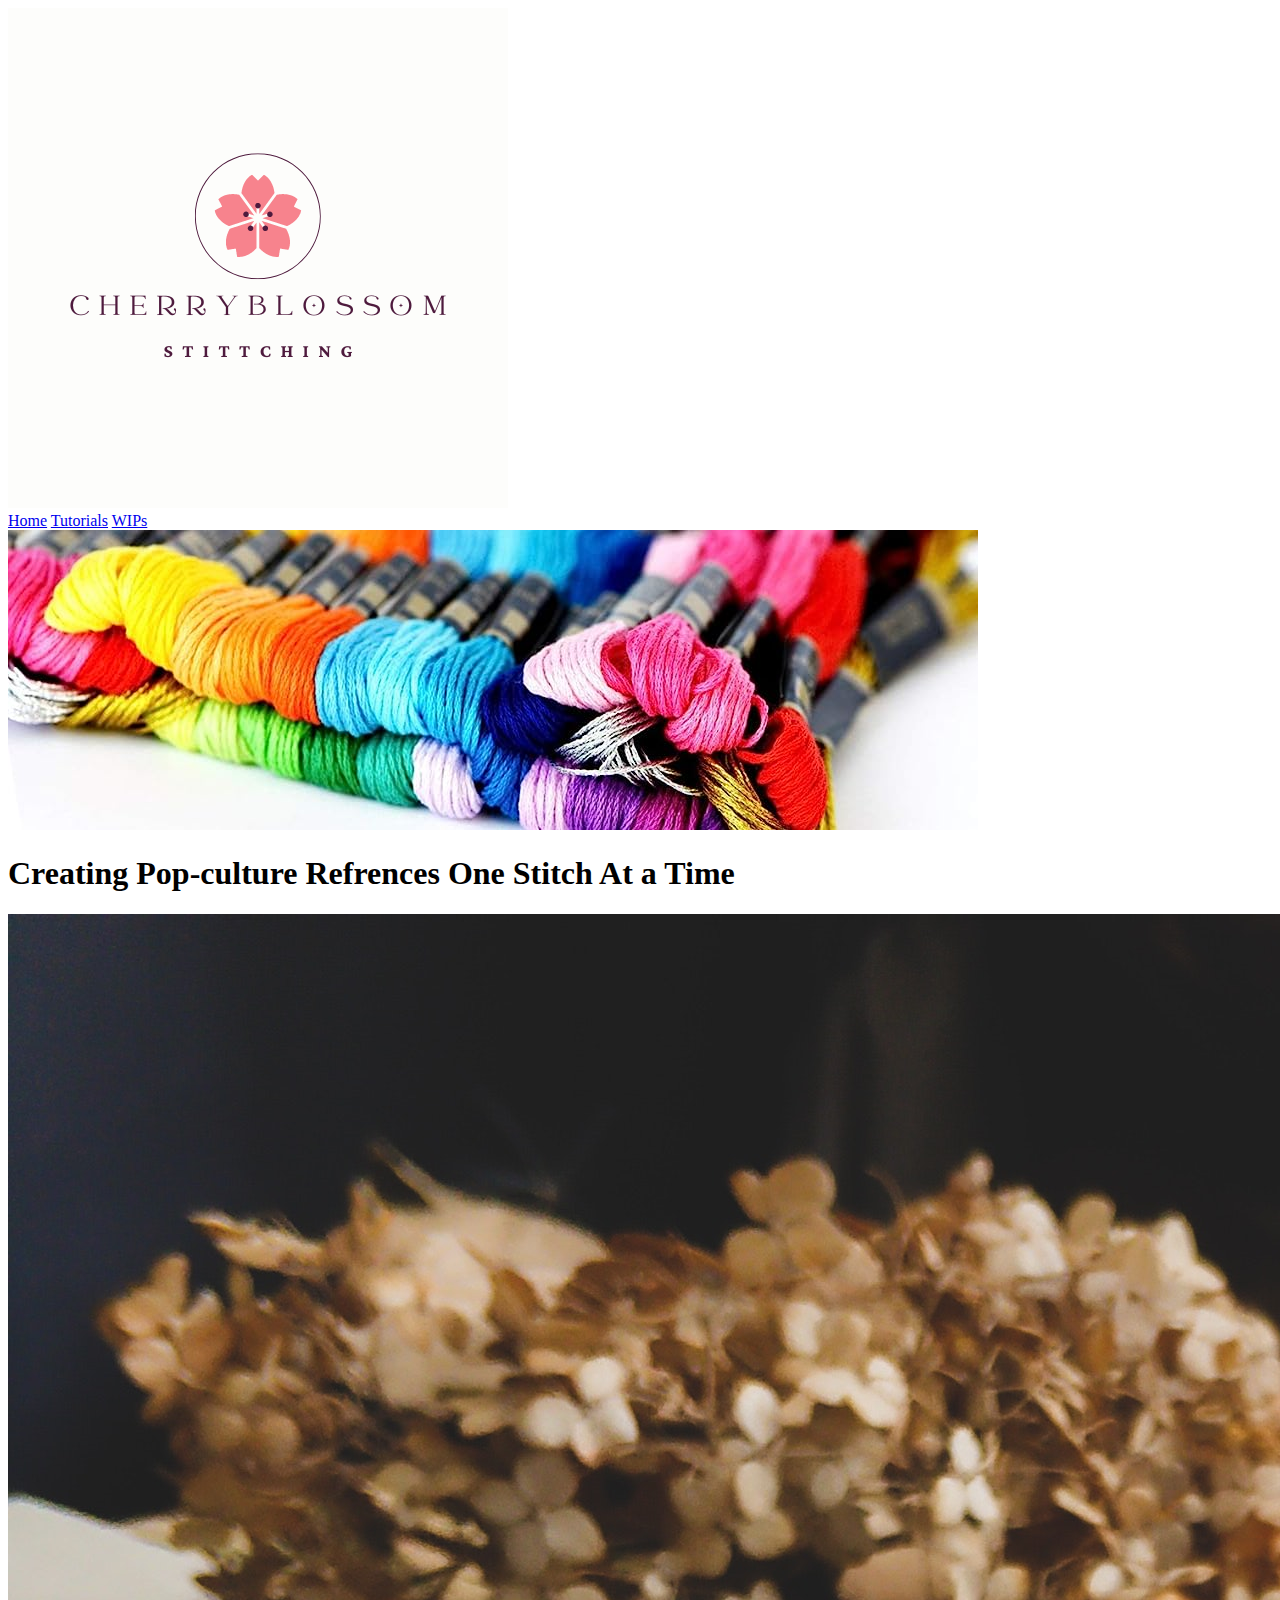
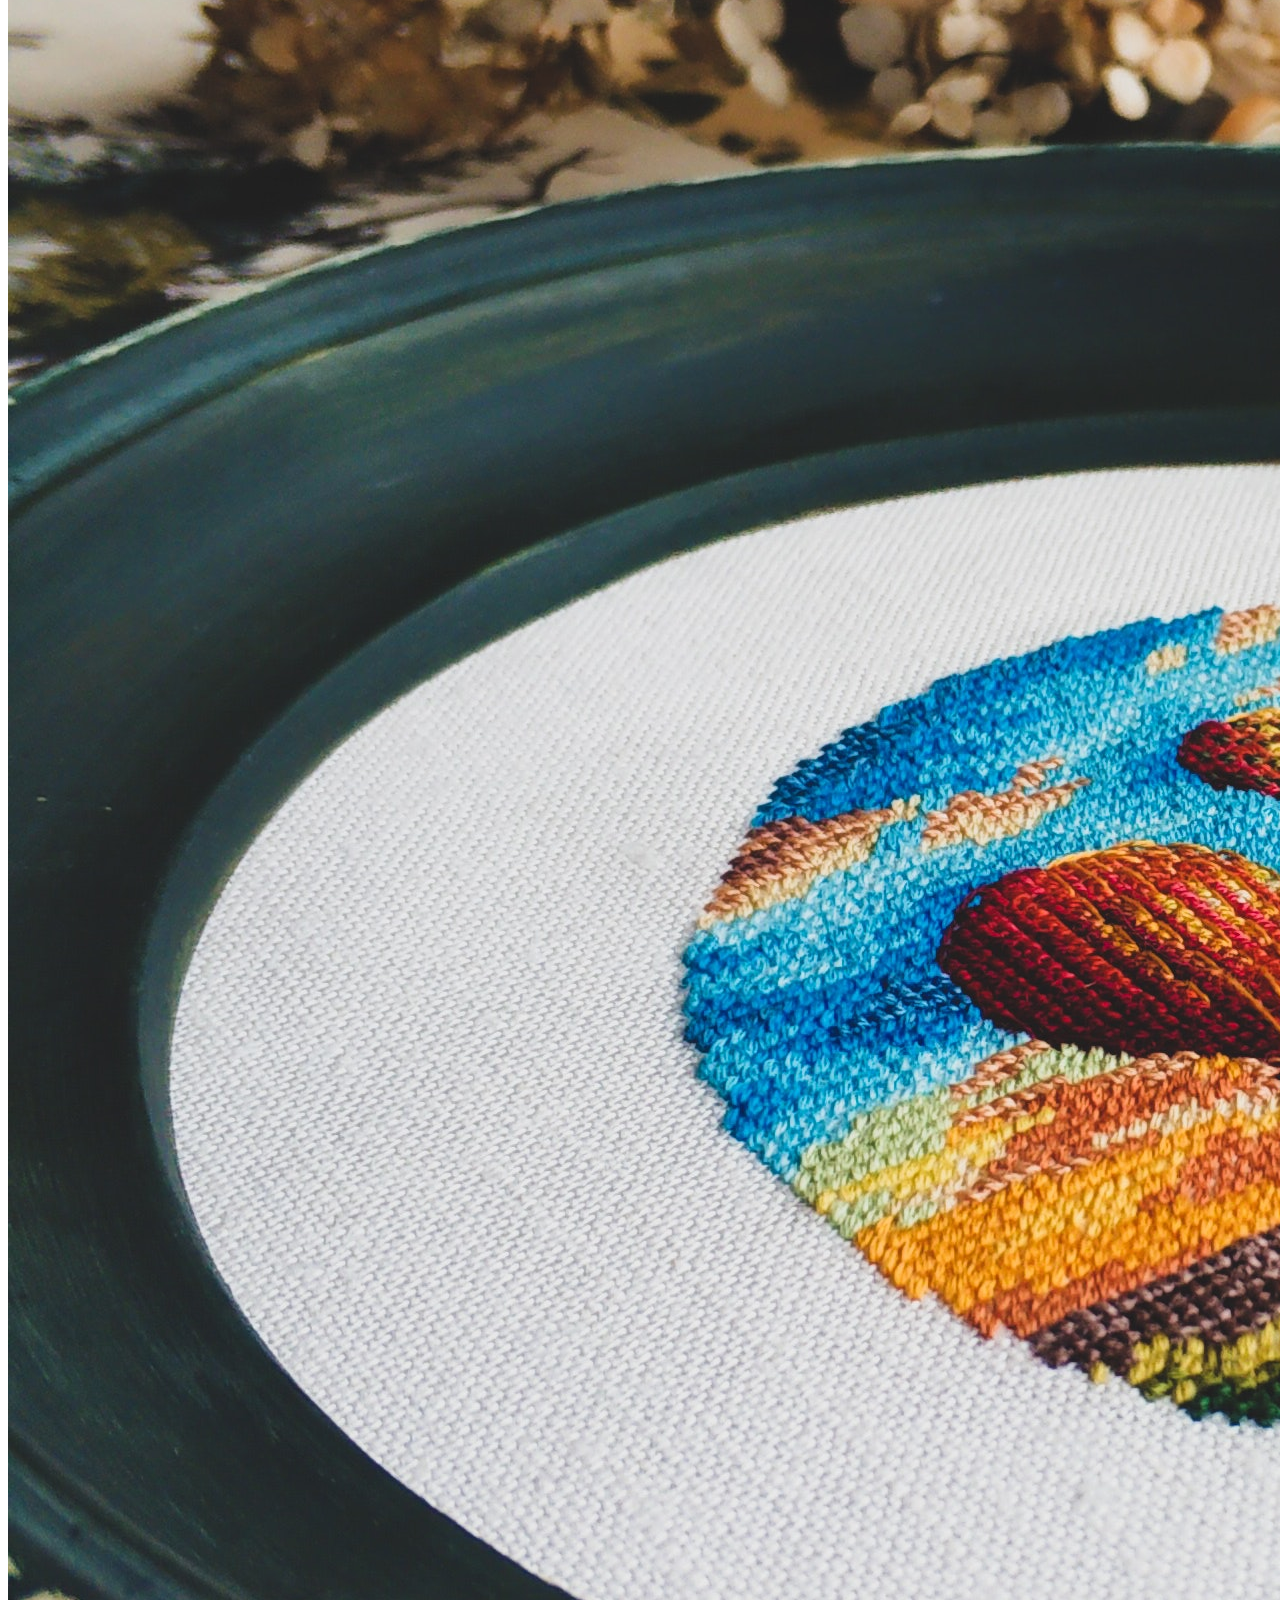
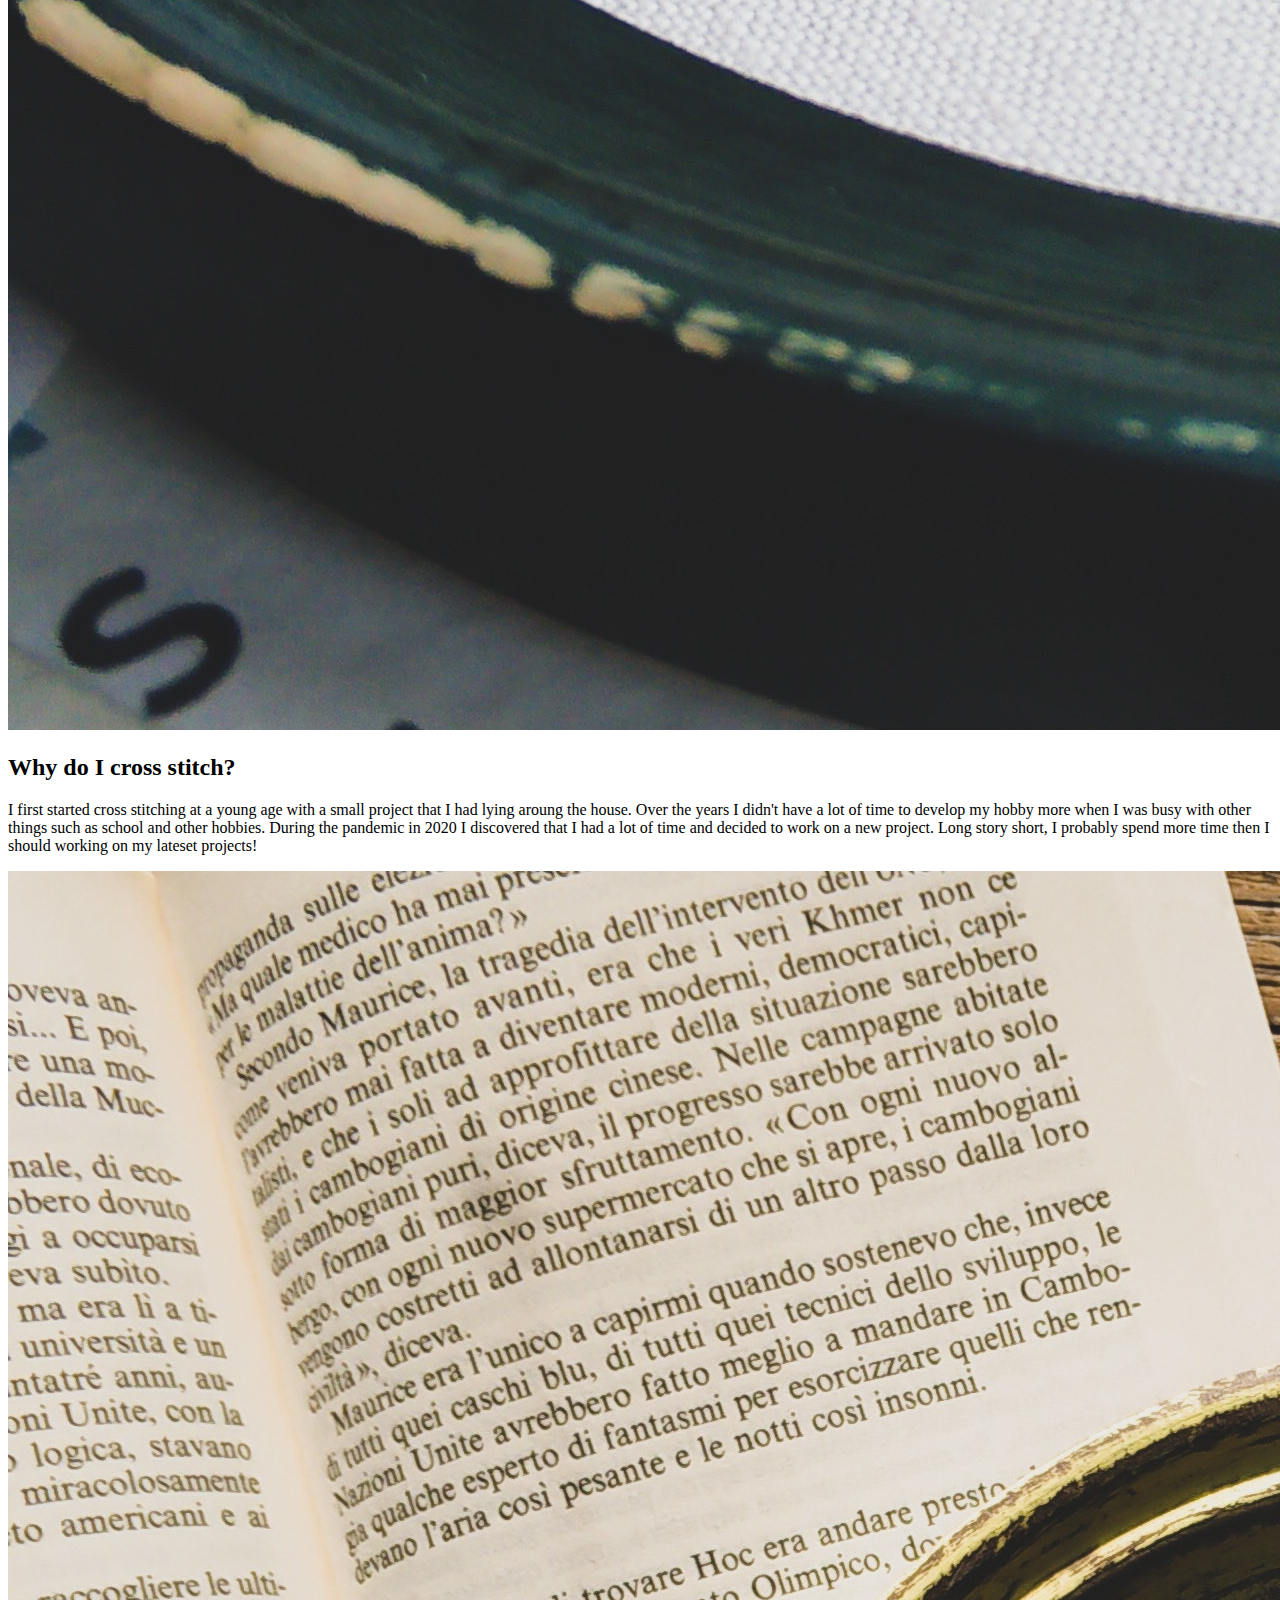
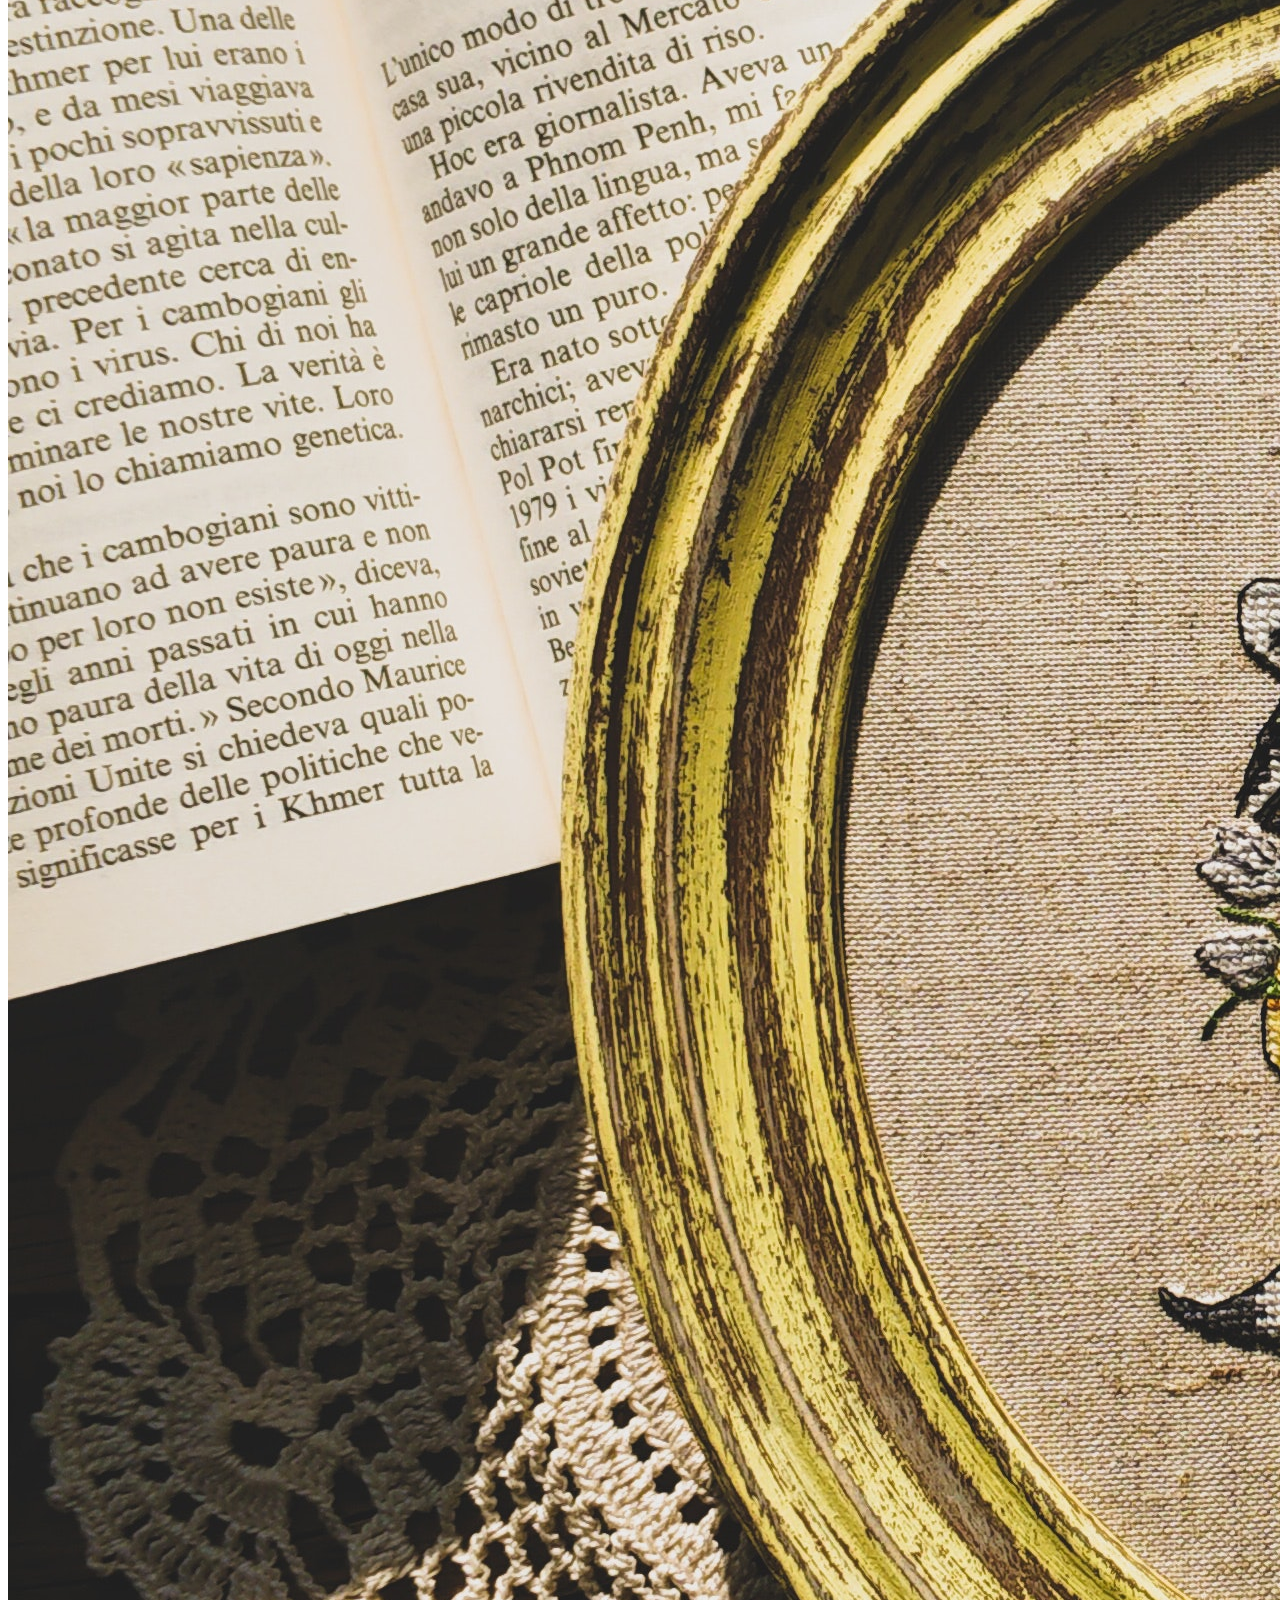
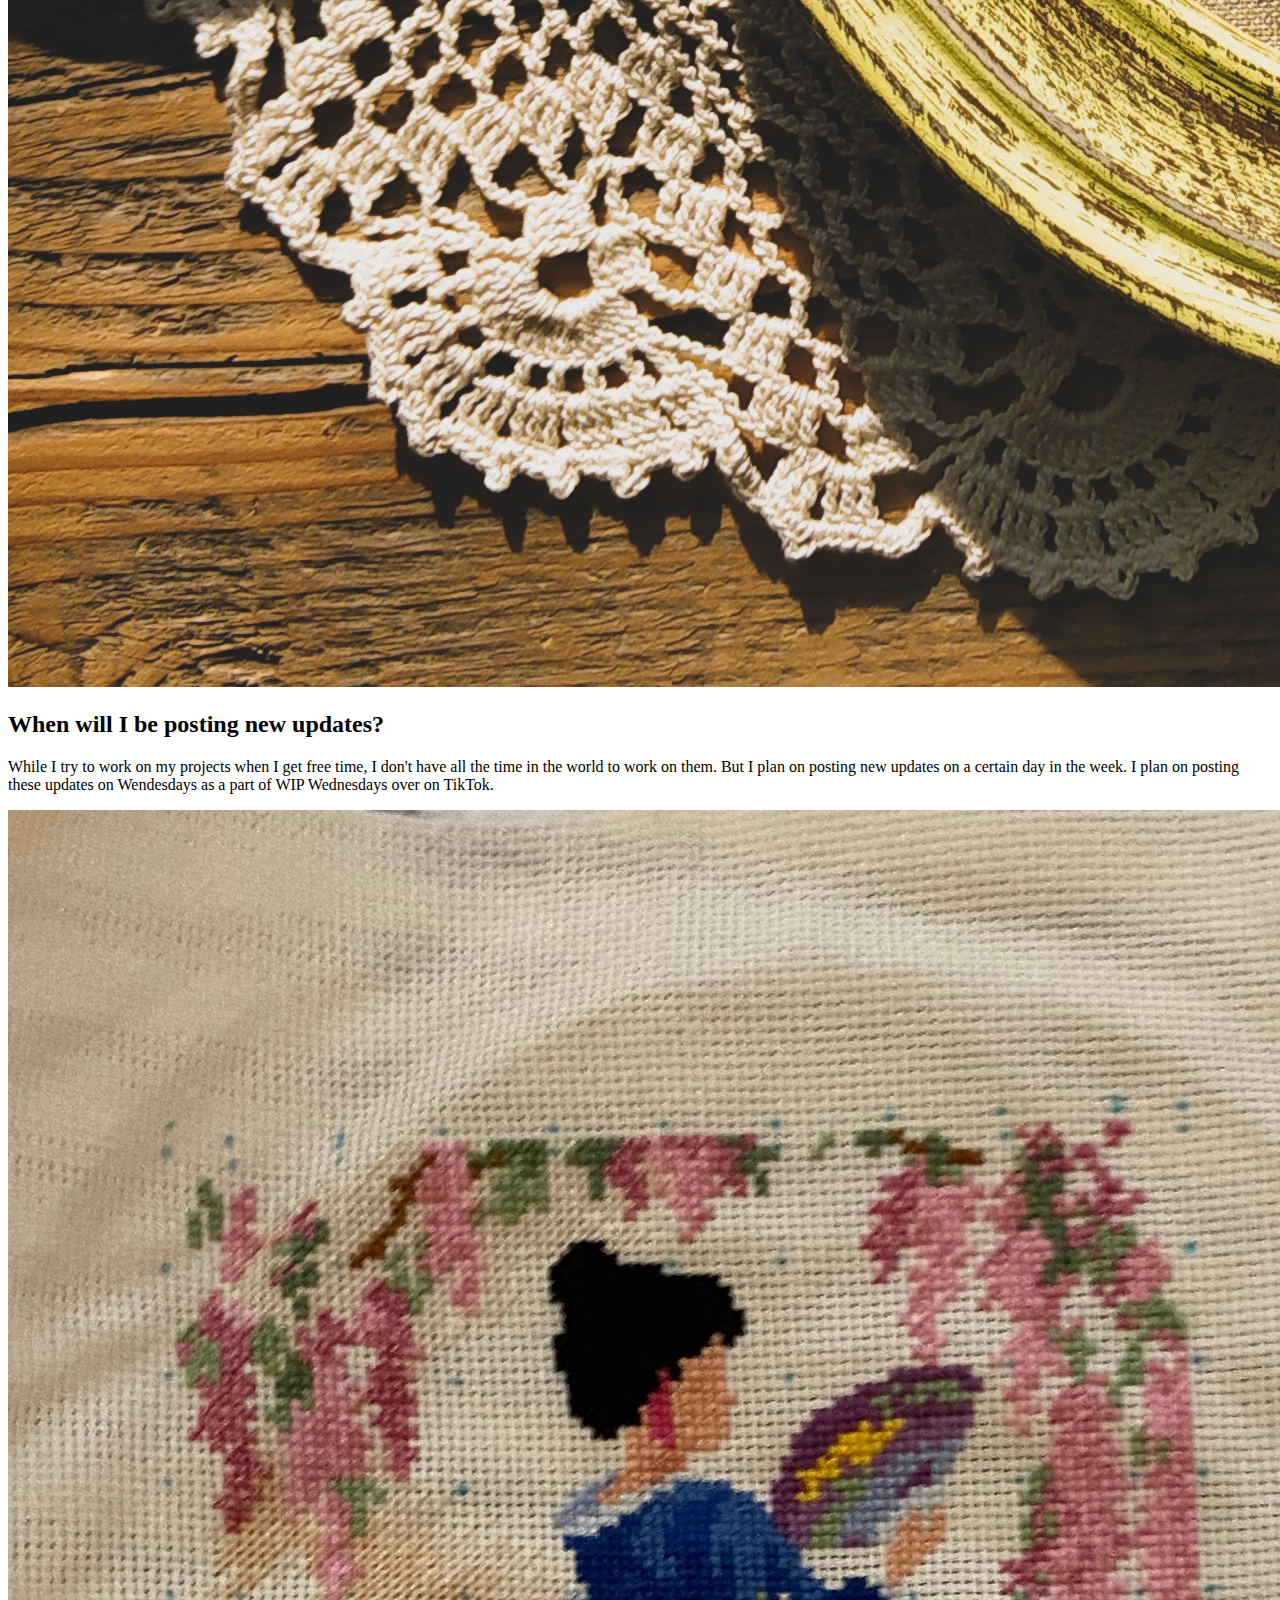
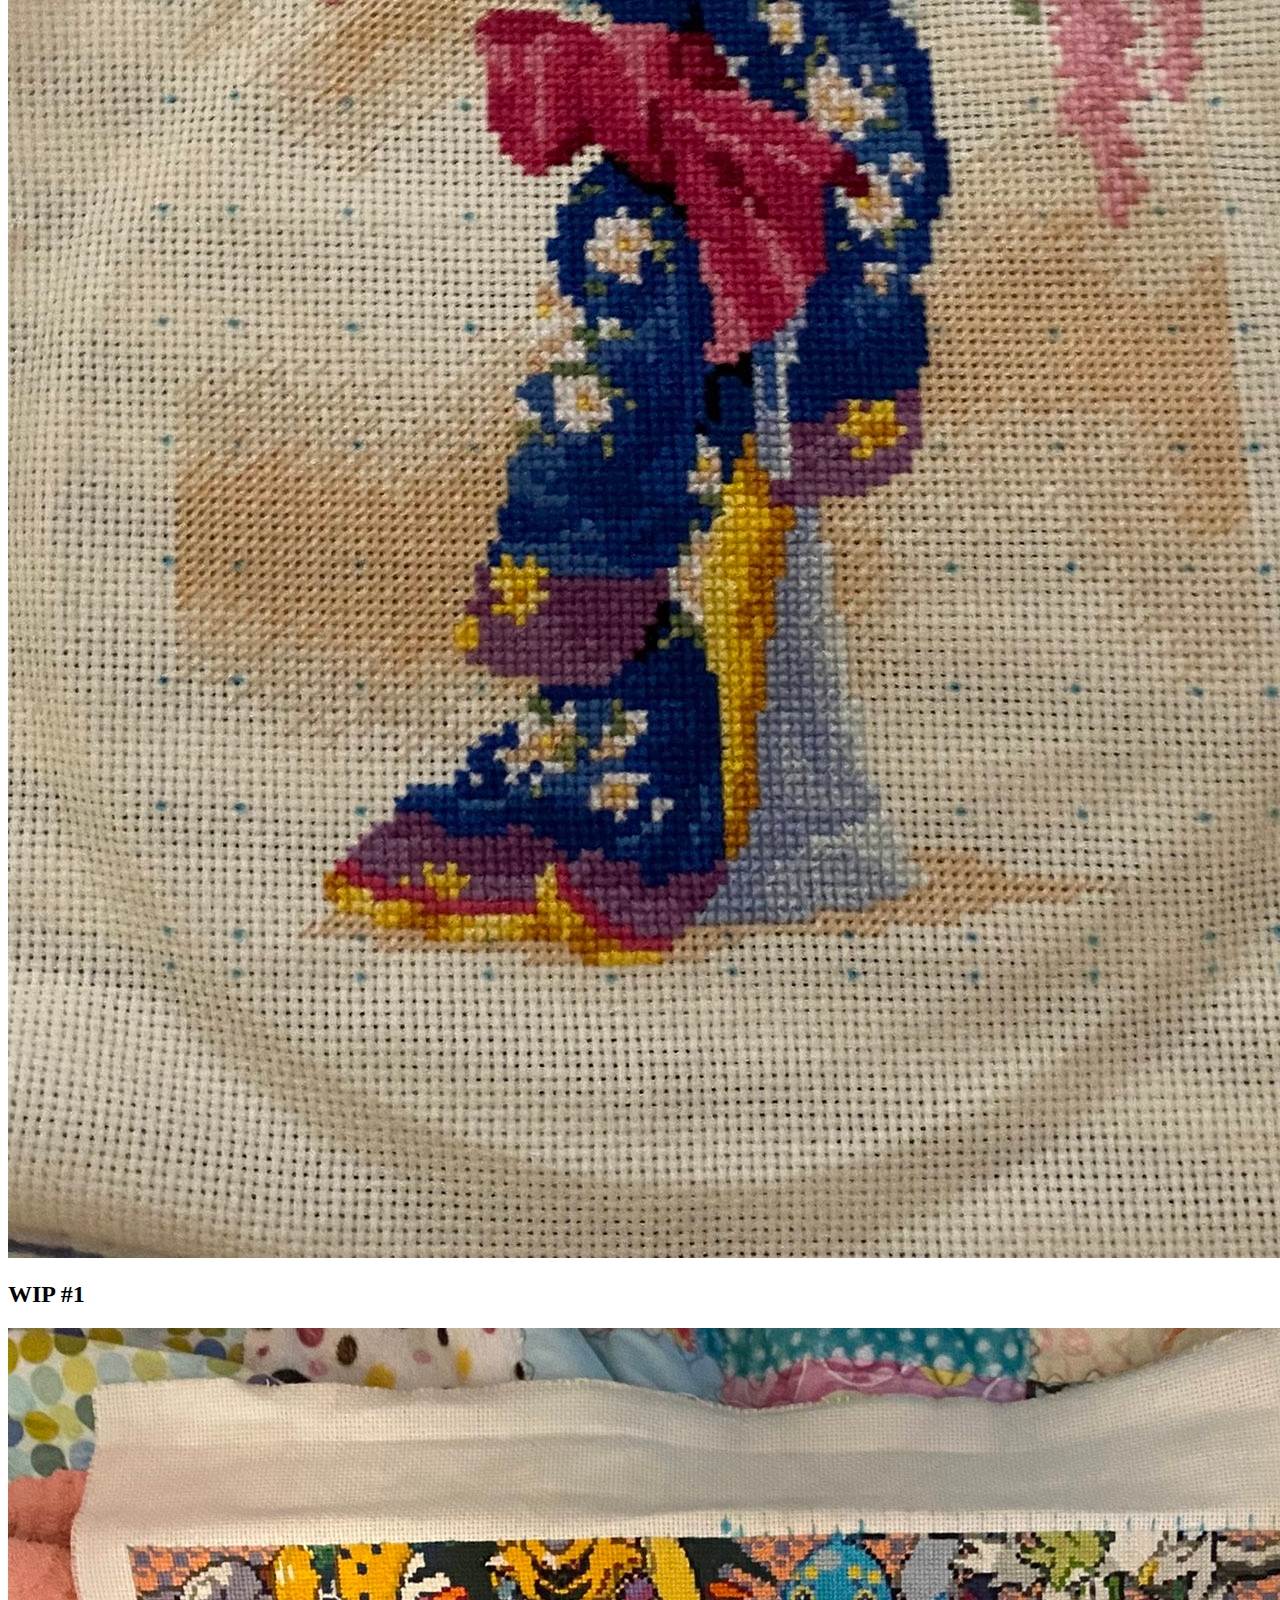
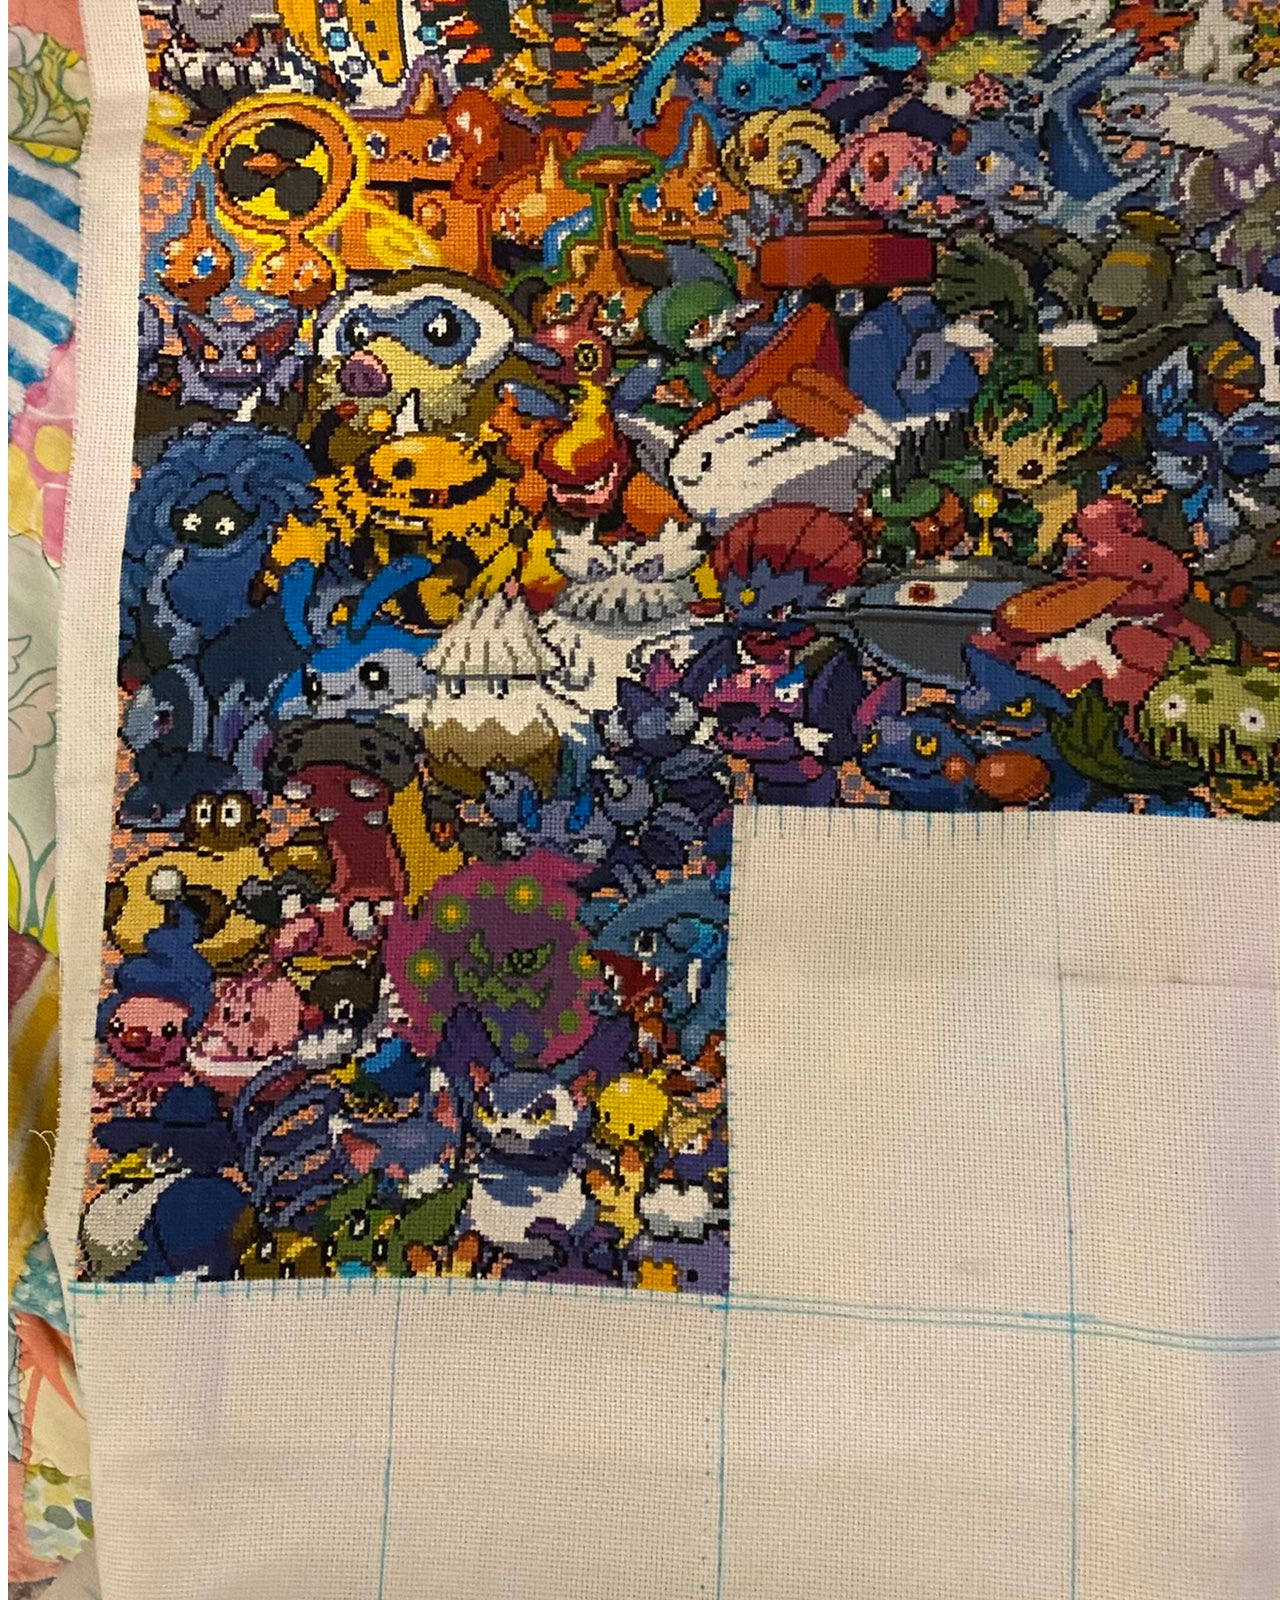
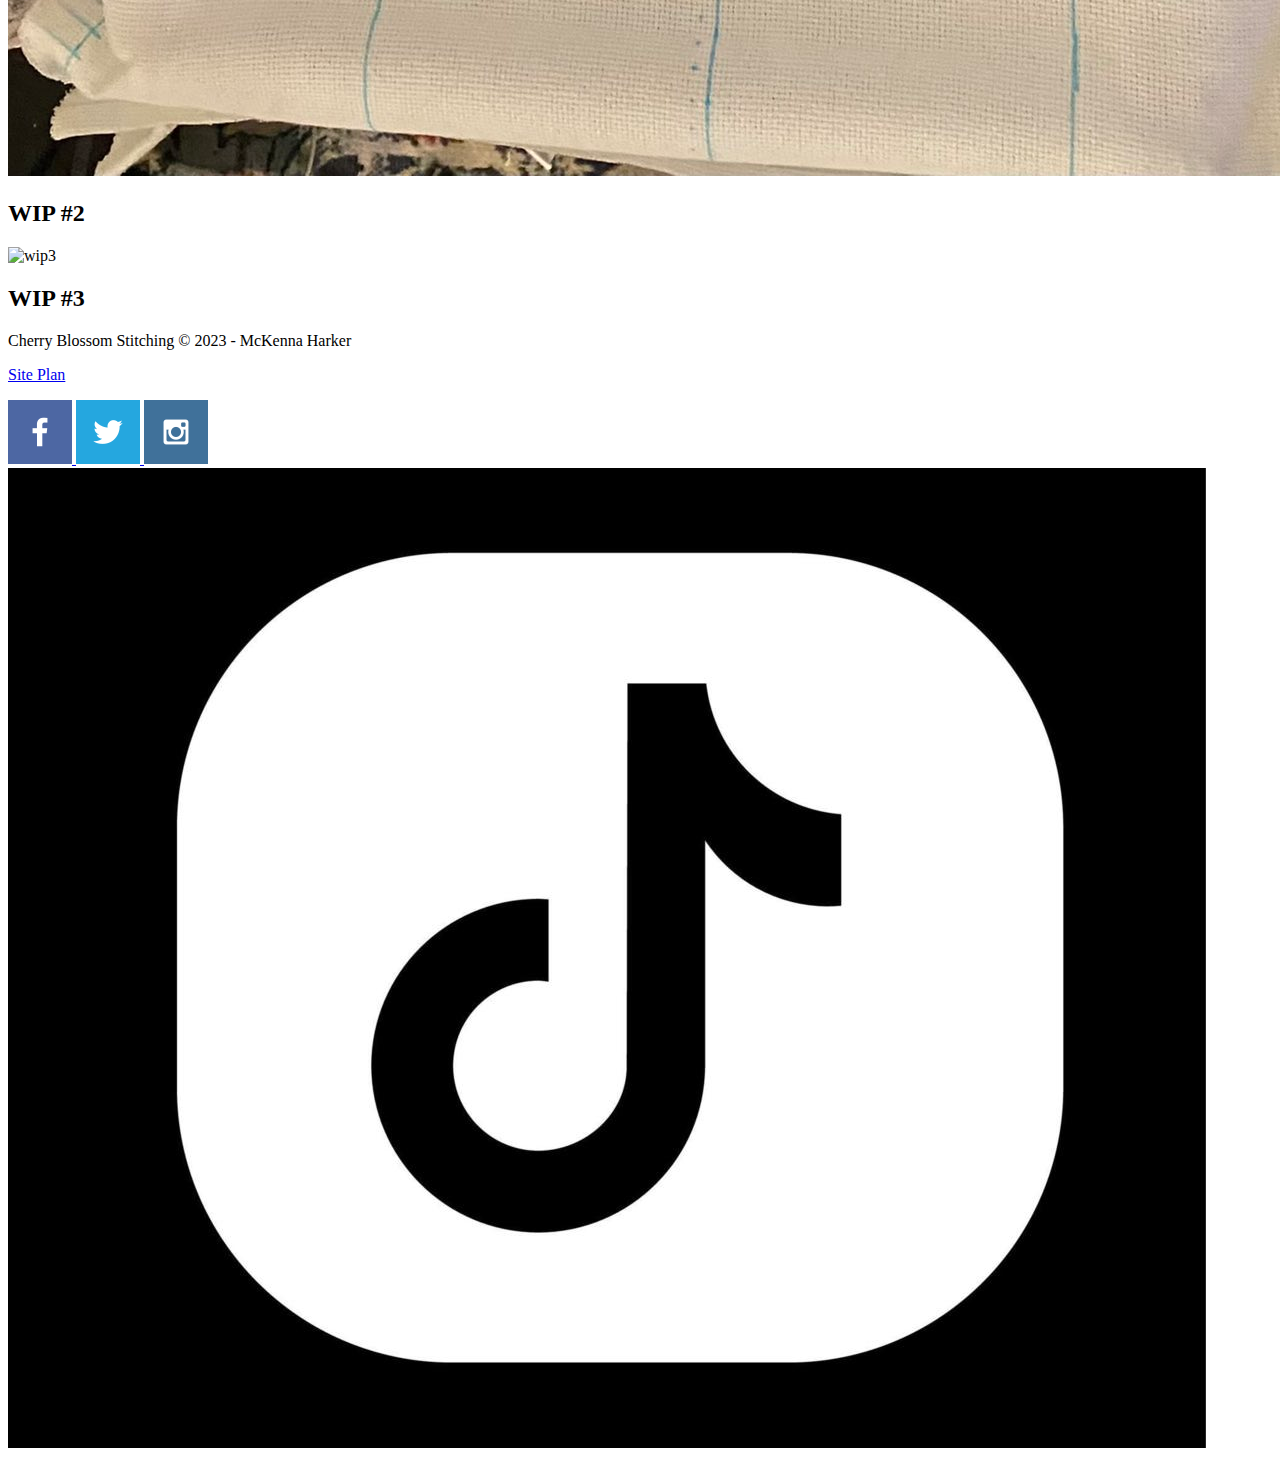
==== crossstitch/index.html @ 108819f0 "Worked on html for my personal website" ====
<!DOCTYPE html>
<html lang="en">
<head>
    <meta charset="UTF-8">
    <meta http-equiv="X-UA-Compatible" content="IE=edge">
    <meta name="viewport" content="width=device-width, initial-scale=1.0">
    <title>Cross Stitch Main Page</title>
</head>
<body>
    <div id="content">
        <header>
            <a id="logo_link" href="index.html">
                <img class="logo" src="images/CherryBlossom.png" alt="cherry blossom stitching logo">
            </a>
            <nav>
                <a href="index.html">Home</a>
                <a href="tutorials_index.html">Tutorials</a>
                <a href="wip_index.html">WIPs</a>
            </nav>
        </header>
        <div id="hero">
            <div id="hero-box">
                <img id="hero-img" src="images/floss2.jpg" alt="Picture of embroidery floss">
            </div>
            <section id="hero-msg">
                <h1 class="home-title">Creating Pop-culture Refrences One Stitch At a Time</h1>
            </section>
            <main class="aboutme">
                <div id="whydoicrossstitch">
                    <img class="crossstitchimg" src="images/hot_air_balloon.jpg" alt="hot air balloon">
                </div>
                <section class="whycrossstitchparagrpah"> 
                    <h2>Why do I cross stitch?</h2>
                    <p>I first started cross stitching at a young age with a small project that I had lying aroung the house. 
                       Over the years I didn't have a lot of time to develop my hobby more when I was busy with other things 
                       such as school and other hobbies. During the pandemic in 2020 I discovered that I had a lot of time and 
                       decided to work on a new project. Long story short, I probably spend more time then I should working on 
                       my lateset projects!
                    </p>
                </section> 
                <div id="whenupdate">
                    <img class="crossstitchimg2" src="images/raccoon.jpg" alt="#">
                </div>   
                <section class="updateparagraph"> 
                    <h2>When will I be posting new updates?</h2>
                    <p>
                        While I try to work on my projects when I get free time, I don't have all the time in the world to work 
                        on them. But I plan on posting new updates on a certain day in the week. I plan on posting these updates 
                        on Wendesdays as a part of WIP Wednesdays over on TikTok.
                    </p>
                </section>
                <section class="mycurrentwips">
                    <section class="wip1">
                        <img class="card-img" src="images/geisha_update.jpg" alt="wip1">
                        <h2>WIP #1</h2>
                    </section>
                    <section class="wip2">
                        <img class="card-img" src="images/pokemon_update.jpg" alt="wip2">
                        <h2>WIP #2</h2>
                    </section>
                    <section class="wip3">
                        <img class="card-img" src="images/cherryblossom_update.jpg" alt="wip3">
                        <h2>WIP #3</h2>
                </section>  
                <footer> 
                <p>Cherry Blossom Stitching &copy; 2023 - McKenna Harker</p>
                <p><a href="site-plan.html">Site Plan</a></p>
                <div class="Social">
                    <a href="https://facebook.com" target="_blank">
                        <img src="images/facebook.png" alt="fb icon">
                    </a>
                    <a href="https://twitter.com" target="_blank">
                        <img src="images/twitter.png" alt="twitter icon">
                    </a>
                    <a href="https://instagram.com" target="_blank">
                        <img src="images/instagram.png" alt="instagram icon">
                    </a>
                    <a href="https://tiktok.com" target="_blank">
                        <img src="images/tiktok.png" alt="tiktok icon">
                    </a>
                </div> 
                </footer>
            </main> 
        </div>
</body>
</html>
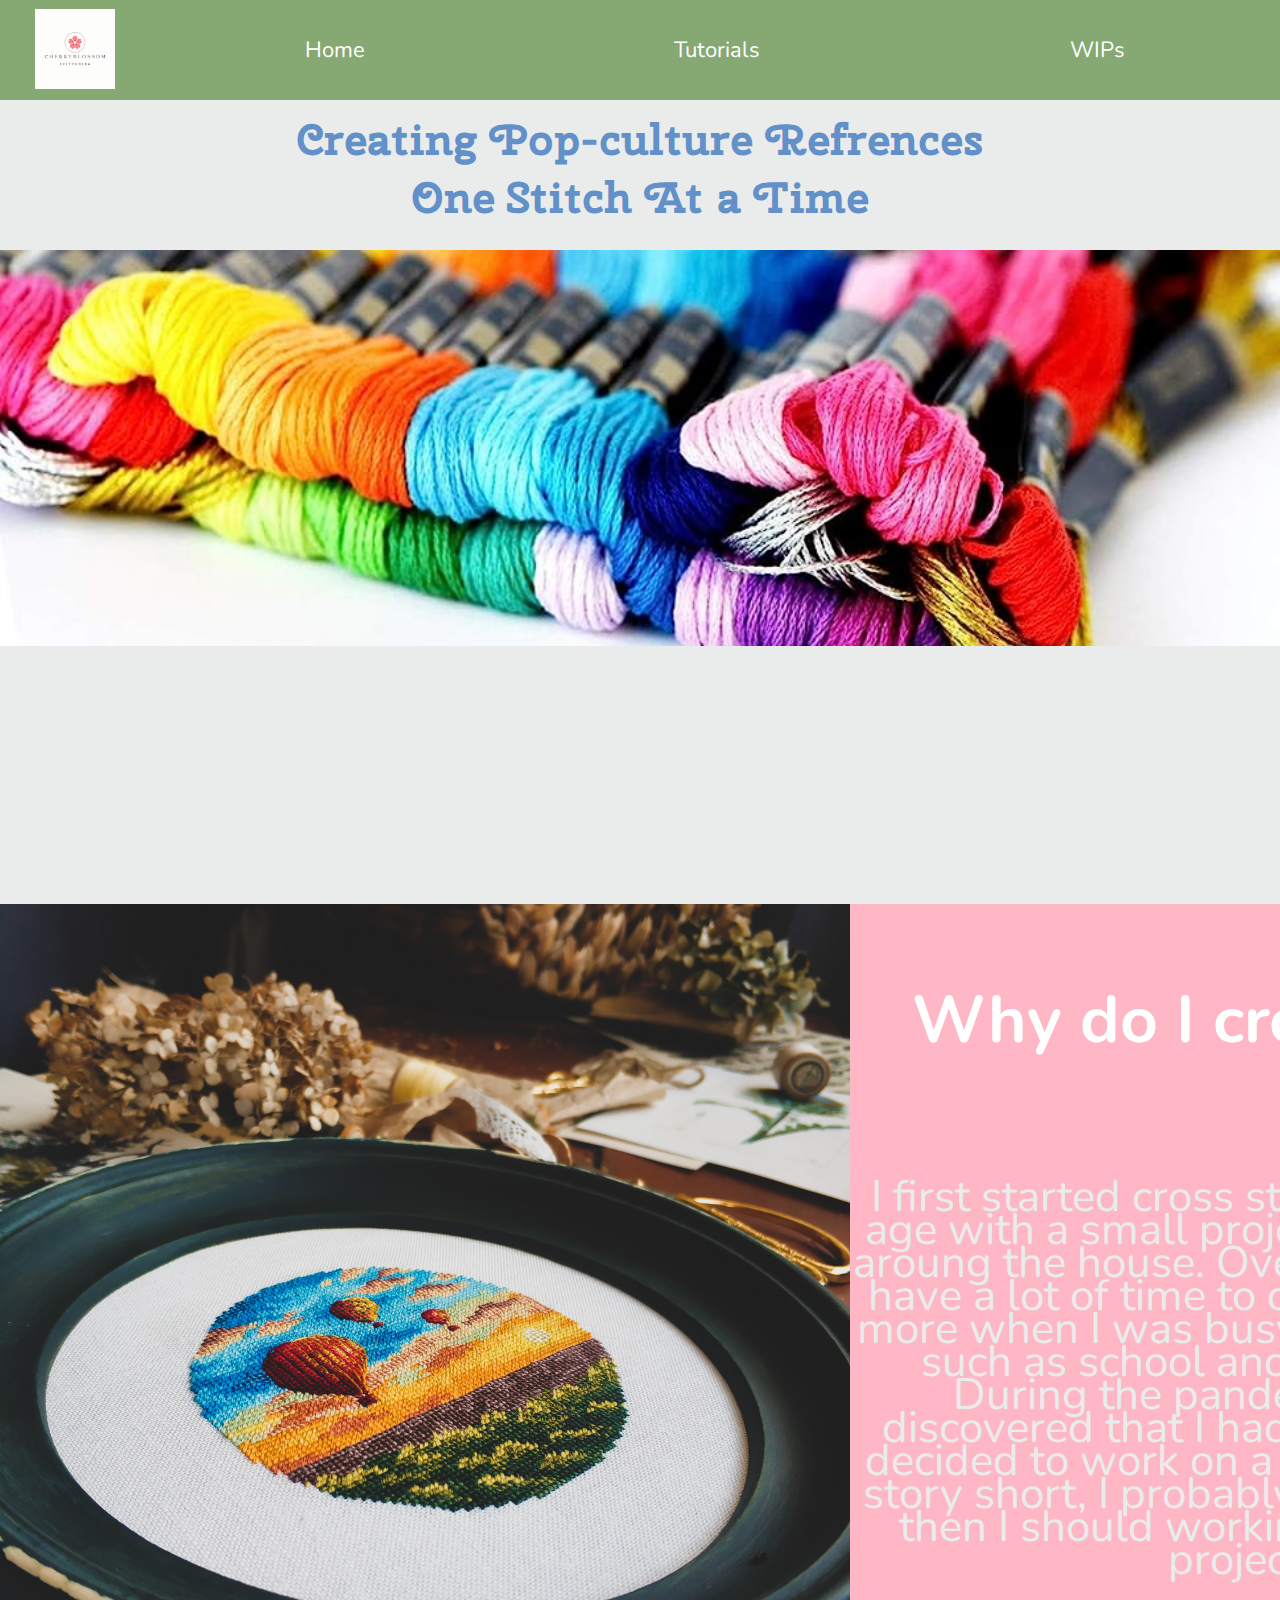
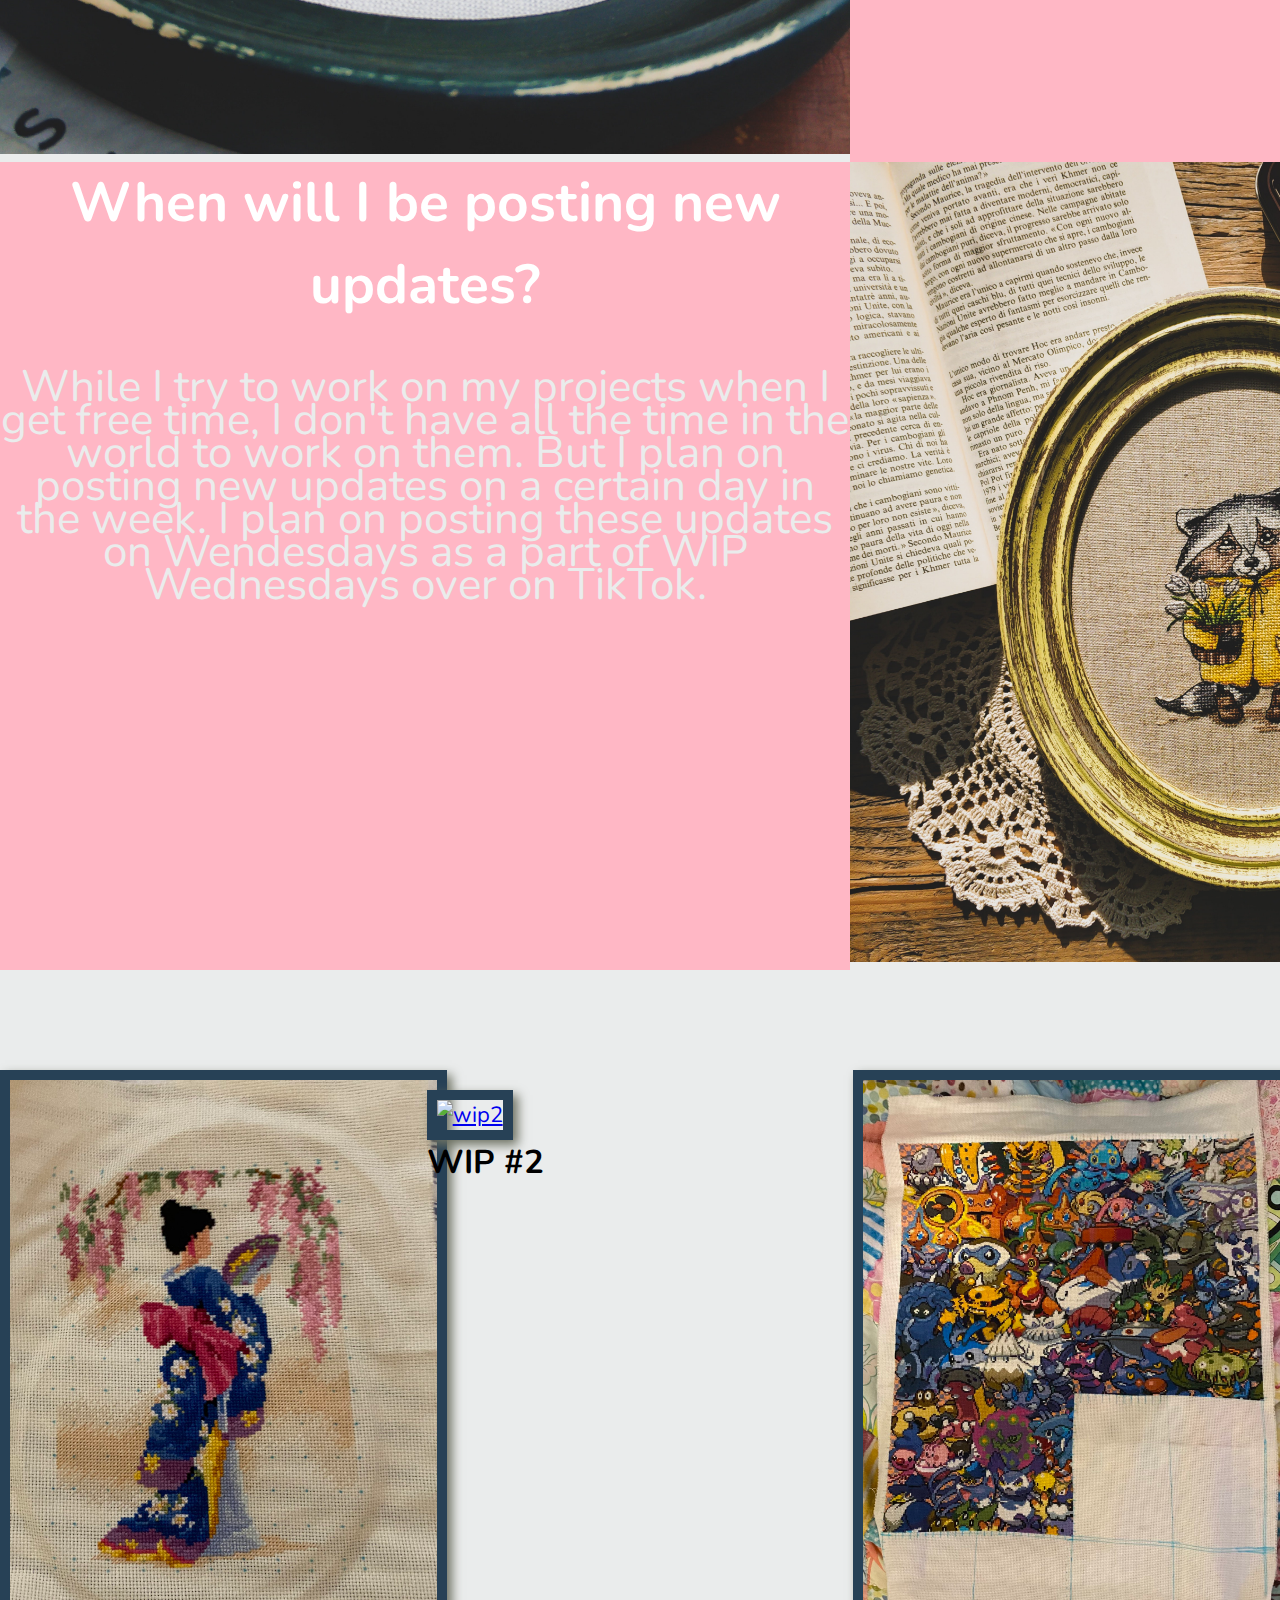
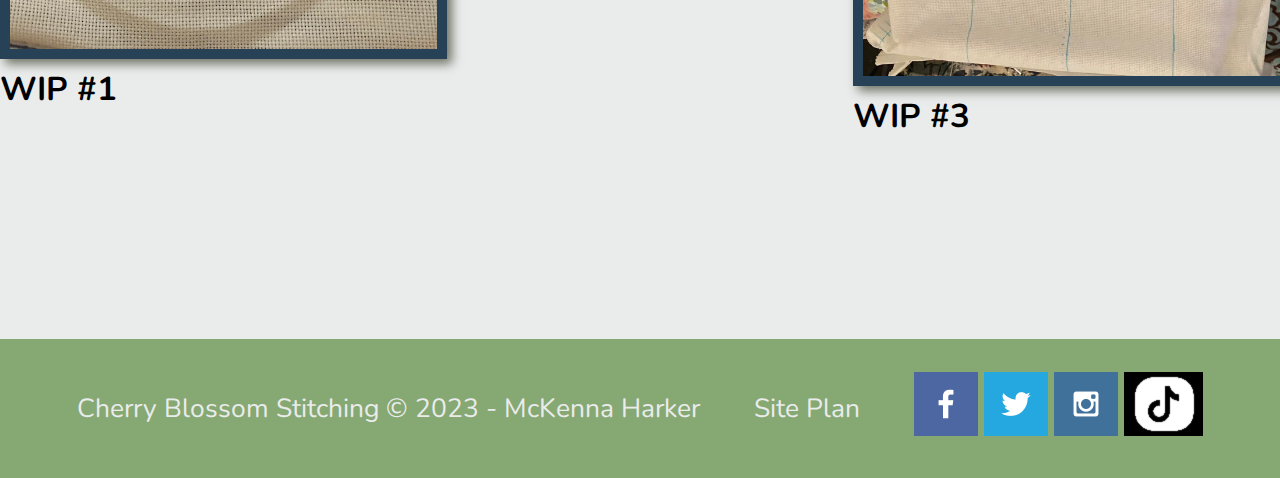
==== commit 1da854a4: "finished home page" ====
--- a/crossstitch/index.html
+++ b/crossstitch/index.html
@@ -5,6 +5,8 @@
     <meta http-equiv="X-UA-Compatible" content="IE=edge">
     <meta name="viewport" content="width=device-width, initial-scale=1.0">
     <title>Cross Stitch Main Page</title>
+    <link rel="stylesheet" href="styles/style.css">
+
 </head>
 <body>
     <div id="content">
@@ -25,7 +27,8 @@
             <section id="hero-msg">
                 <h1 class="home-title">Creating Pop-culture Refrences One Stitch At a Time</h1>
             </section>
-            <main class="aboutme">
+        </div>
+        <main id="aboutme">
                 <div id="whydoicrossstitch">
                     <img class="crossstitchimg" src="images/hot_air_balloon.jpg" alt="hot air balloon">
                 </div>
@@ -49,19 +52,27 @@
                         on Wendesdays as a part of WIP Wednesdays over on TikTok.
                     </p>
                 </section>
-                <section class="mycurrentwips">
+            </main>   
+                <div id="mycurrentwips">
                     <section class="wip1">
-                        <img class="card-img" src="images/geisha_update.jpg" alt="wip1">
-                        <h2>WIP #1</h2>
+                        <a href="wip_index.html" target="_blank">
+                            <img class="card-img" src="images/geisha_update.jpg" alt="wip1">
+                        </a>
+                            <h2>WIP #1</h2> 
                     </section>
                     <section class="wip2">
-                        <img class="card-img" src="images/pokemon_update.jpg" alt="wip2">
+                        <a href="wip_index.html" target="_blank">
+                            <img class="card-img" src="images/cherryblossom_update.jpg" alt="wip2">
+                        </a>
                         <h2>WIP #2</h2>
                     </section>
                     <section class="wip3">
-                        <img class="card-img" src="images/cherryblossom_update.jpg" alt="wip3">
+                        <a href="wip_index.html" target="_blank">
+                            <img class="card-img" src="images/pokemon_update.jpg" alt="wip3">
+                    </a>
                         <h2>WIP #3</h2>
-                </section>  
+                </div>
+            
                 <footer> 
                 <p>Cherry Blossom Stitching &copy; 2023 - McKenna Harker</p>
                 <p><a href="site-plan.html">Site Plan</a></p>
@@ -76,11 +87,11 @@
                         <img src="images/instagram.png" alt="instagram icon">
                     </a>
                     <a href="https://tiktok.com" target="_blank">
-                        <img src="images/tiktok.png" alt="tiktok icon">
+                        <img class="tiktok" src="images/tiktok.png" alt="tiktok icon">
                     </a>
                 </div> 
                 </footer>
-            </main> 
+
         </div>
 </body>
 </html>--- a/crossstitch/styles/style.css
+++ b/crossstitch/styles/style.css
@@ -0,0 +1,294 @@
+@import url('https://fonts.googleapis.com/css2?family=Cherry+Swash&family=Nunito&display=swap');
+
+
+.home-title{
+    color: #ffb7c5;
+    font-family: 'Cherry Swash', 'Bradley Hand', sans-serif;
+    font-size: 2em;
+    margin-top: 10px;
+}
+
+
+#content{
+    max-width: 1600px;
+    margin: 0 auto;
+}
+
+#hero {
+    display: grid;
+    grid-template-columns: 1fr 3fr 1fr;
+    margin-top: -100px;
+}
+
+#hero-box{
+    grid-column: 1/4;
+    grid-row: 1/3;
+    z-index: -1;
+}
+
+#hero-img{
+    width: 100%;
+    padding-top: 250px;
+    padding-bottom: 250px;
+}
+
+#logo_link{
+    padding-top: 5px;
+    justify-self: center;
+    align-self: center;
+}
+
+nav a{
+    text-align: center;
+    color: white;
+    text-decoration: none;
+    padding: 35px;
+}
+
+#hero-msg{
+    grid-column: 2/3;
+    grid-row: 1/2;
+    margin-top: 100px;
+    
+}
+#hero-msg h1, #hero-msg h4{
+    text-align: center;
+    color: #6290C8;
+    
+}
+
+.button-box{
+    text-align: center;
+}
+
+main section{
+    text-align: center;
+}
+
+#background{
+    height: 725px;
+    background-color: #465775;
+    grid-column: 1/11;
+    grid-row: 4/9;
+}
+
+body{
+    background-color: #EAECEC;
+    font-family: "Nunito", Arial, sans-serif;
+    font-size: 22px;
+    margin: 0;
+    padding: 0;
+}
+
+h2{
+    margin: 0;
+}
+
+header{
+    background-color: #86A873;
+    display: grid;
+    grid-template-columns: 150px auto;
+}
+
+nav a:hover{
+    background-color: #7E8B56;
+}
+
+nav {
+    display: flex;
+    justify-content: space-around;
+}
+
+.logo{
+    width: 80px;
+}
+
+
+.card-img{
+    border: 10px solid #274156;
+    transition: transform .5s;
+    box-shadow: 5px 5px 10px #6f7364;
+
+}
+
+.card-img:hover{
+    opacity: .6;
+    transform: scale(1.1);
+}
+
+.card-img, .mountains{
+    width: 100%;
+}
+
+main section img{
+    box-sizing: border-box;
+}
+
+.whycrossstitchparagrpah{
+    background-color: #FFB7C5;
+    line-height: 1.5em;
+    grid-column: 3/4;
+    grid-row: 1/2;
+}
+
+.whycrossstitchparagrpah h2{
+    font-size: 3em;
+    color: white;
+    padding-top: 100px;
+}
+
+.whycrossstitchparagrpah p{
+    
+    color: #EAECEC;
+    font-size: 2em;
+    padding-top: 100px;
+    grid-row: 1/2;
+    grid-column: 5/6;
+    height: 500px;
+
+}
+
+footer{
+    background-color: #86A873;
+    color: #EAECEC;
+    padding: 25px 50px;
+    margin-top: 200px;
+    display: flex;
+    justify-content: space-around;
+    align-items: center;
+}
+
+footer a{
+    color: #EAECEC;
+    text-decoration: none;
+}
+
+footer a:hover{
+    color: #7E8B56
+}
+
+footer p {
+    font-size: 1.2em;
+}
+
+footer p a:hover{
+    text-decoration: underline;
+}
+
+footer .social img{
+    padding-top: 15px;
+}
+h4{
+    color: #7E8B56;
+}
+
+
+#whenupdate{
+    grid-row: 2/3;
+    grid-column: 3/4
+}
+
+
+#mycurrentwips{
+    display: grid;
+    grid-template-columns: 1fr 1fr 1fr;
+}
+
+.wip1{
+    padding-top: 100px;
+    height: 200px;
+}
+
+.wip2{
+    padding-top: 120px;
+    height: 300px;
+}
+
+.wip3{
+    padding-top: 100px;
+}
+
+#aboutme{
+    display: grid;
+    grid-template-columns: 1fr 1fr 1fr;
+}
+
+.updateparagraph{
+    background-color: #FFB7C5;
+    line-height: 1.5em;
+    grid-column: 1/2;
+    grid-row: 2/3;
+
+}
+
+.updateparagraph p{
+    color: #EAECEC;
+  
+    font-size: 2em;
+
+
+}
+
+#whydoicrossstitch{
+    grid-column: 1/2;
+    grid-row: 1/2;
+}
+.updateparagraph h2{
+    line-height: 1.5em;
+
+    font-size: 2.5em;
+    color: white;
+}
+
+.crossstitchimg  {
+    height: 850px;
+
+
+}
+
+.crossstitchimg2{
+    height: 800px;
+    
+}
+@media screen and (max-width: 900px) {
+    #hero, .home-grid {
+        display: block;
+        height: auto;
+    }
+    nav, footer {
+        flex-direction: column;
+    }
+    nav a {
+        display: block;
+        padding: 15px;
+    }
+    #hero {
+        margin-top: 0;
+    }
+    #hero-msg {
+        margin-top: 0;
+    }
+    #hero-msg h4 {
+        display: none;
+    }
+    .home-title {
+        font-size: 25px;
+        color: #6f7364;
+    }
+    .rivers-card, .camping-card, .rapids-card { 
+        margin: 50px auto;
+        width: 60%;
+    }
+    #background {
+        display: none;
+    }
+    .mountains, .whycrossstitchparagrpah {
+        width: 80%;
+        display: block;
+        margin: 0 auto;
+    }
+    footer {
+        margin-top: 25px;
+    }
+}
+           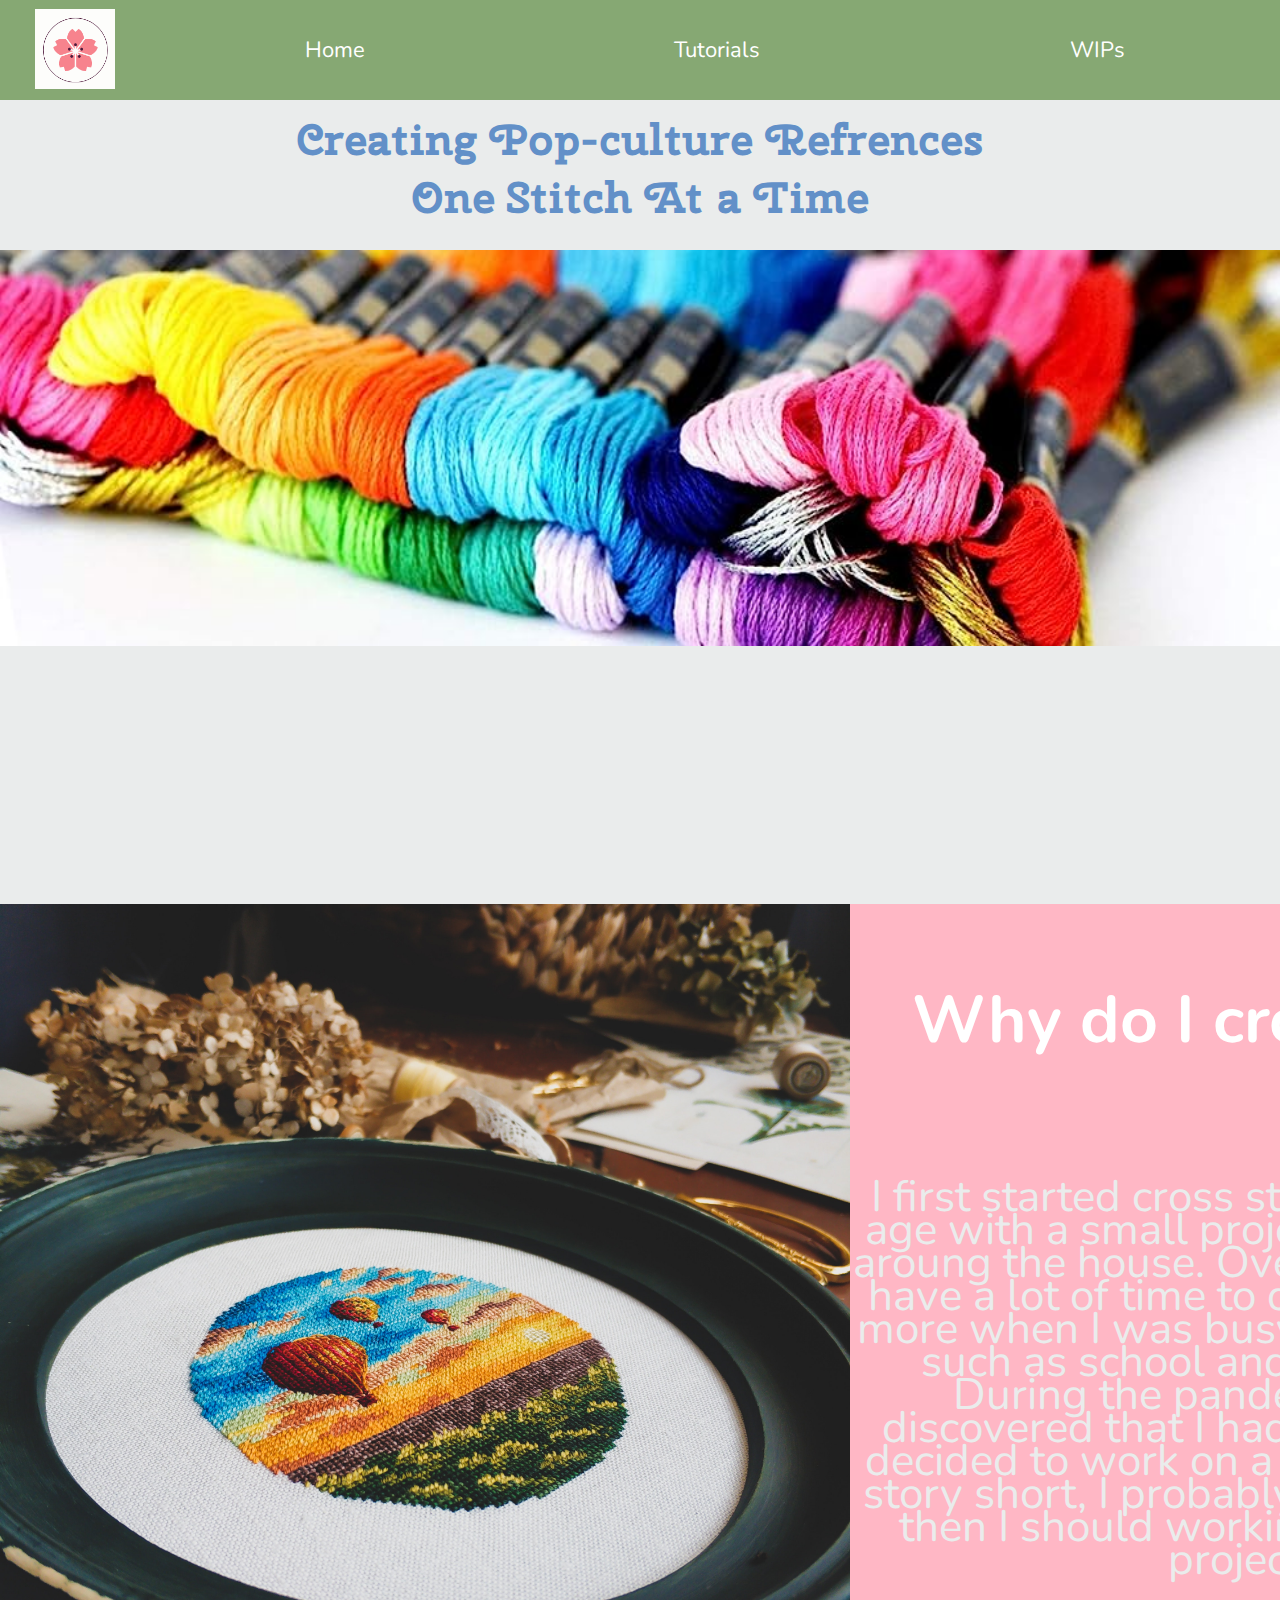
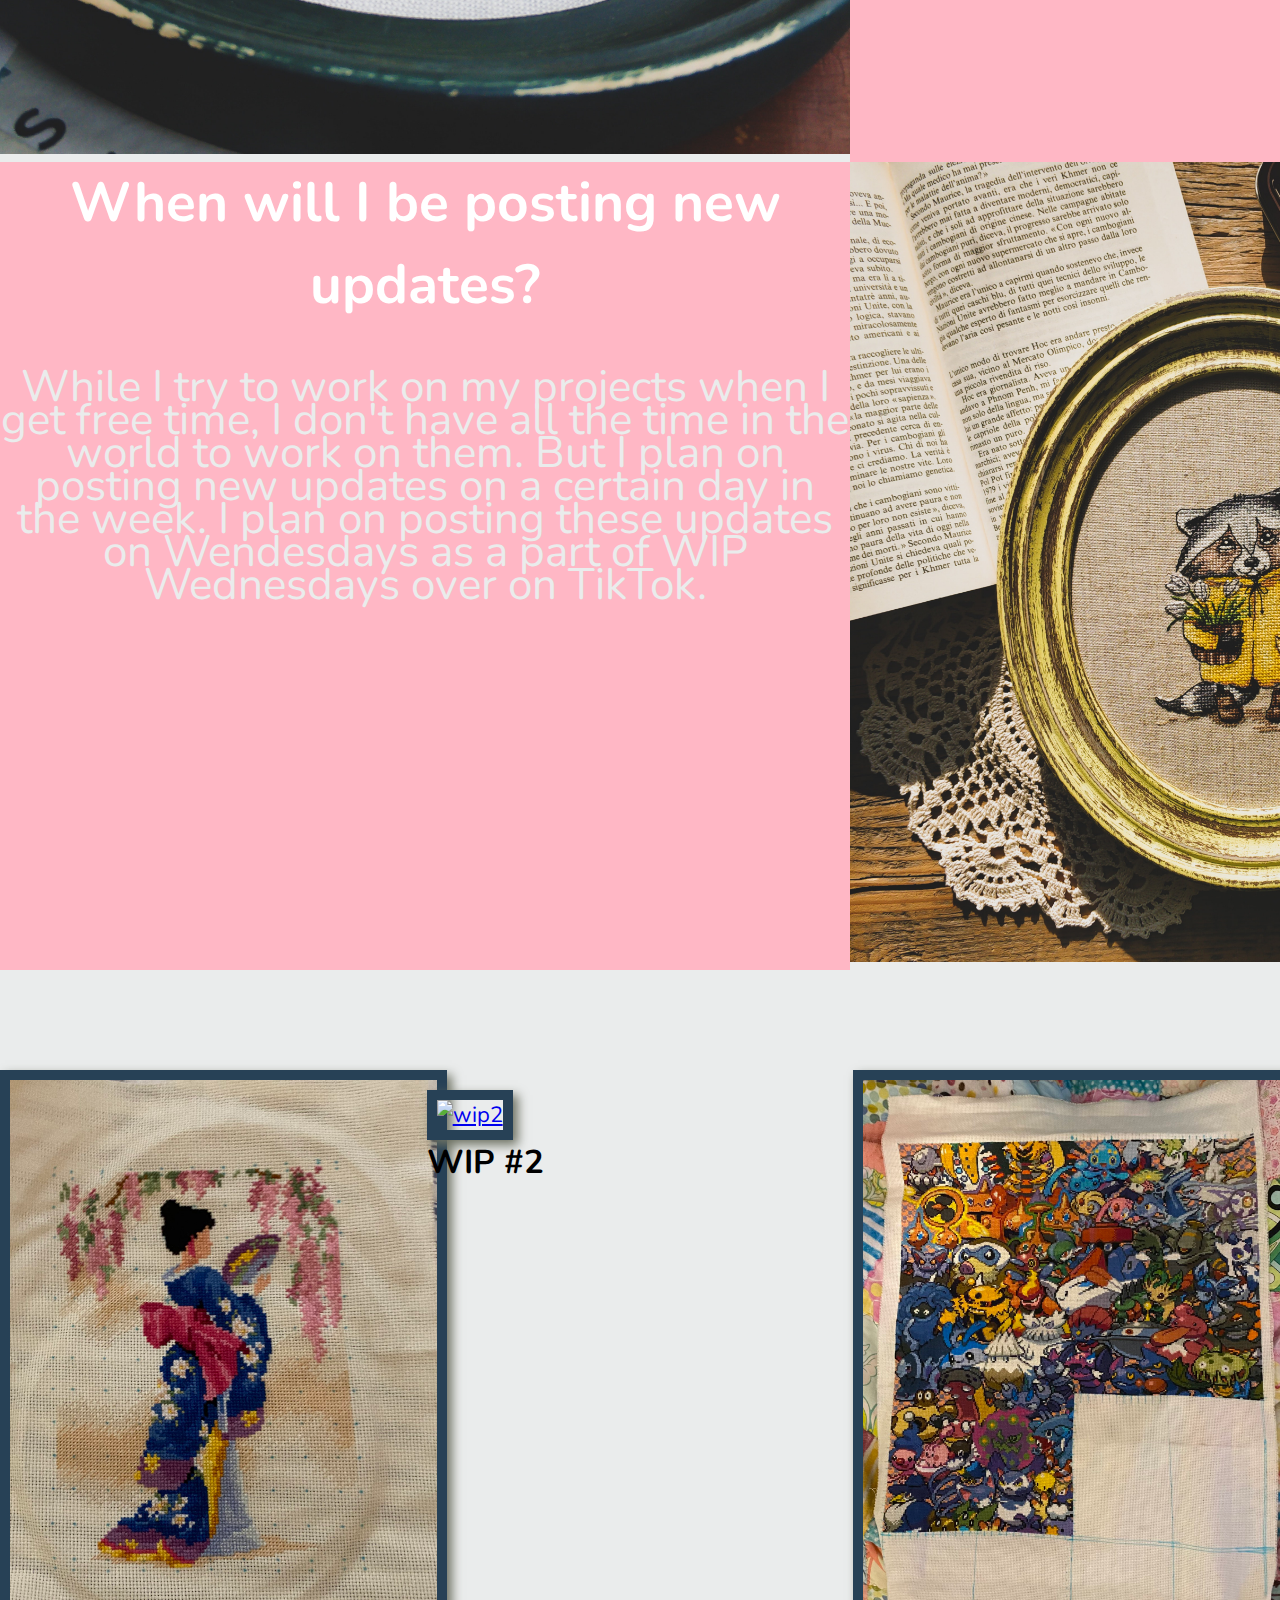
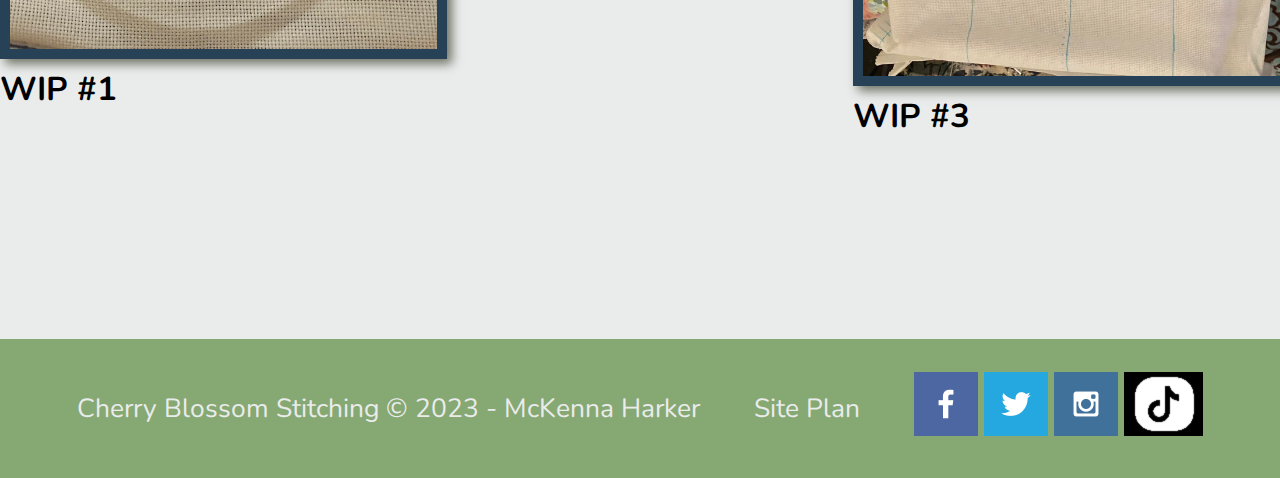
==== commit c19897e2: "started working on child page and fixed on main" ====
--- a/crossstitch/index.html
+++ b/crossstitch/index.html
@@ -12,7 +12,7 @@
     <div id="content">
         <header>
             <a id="logo_link" href="index.html">
-                <img class="logo" src="images/CherryBlossom.png" alt="cherry blossom stitching logo">
+                <img class="logo" src="images/logo_only.jpg" alt="cherry blossom stitching logo">
             </a>
             <nav>
                 <a href="index.html">Home</a>
--- a/crossstitch/styles/style.css
+++ b/crossstitch/styles/style.css
@@ -91,7 +91,7 @@
 }
 
 nav a:hover{
-    background-color: #7E8B56;
+    background-color: #6290C8;
 }
 
 nav {
@@ -164,7 +164,7 @@
 }
 
 footer a:hover{
-    color: #7E8B56
+    color: #6290C8
 }
 
 footer p {
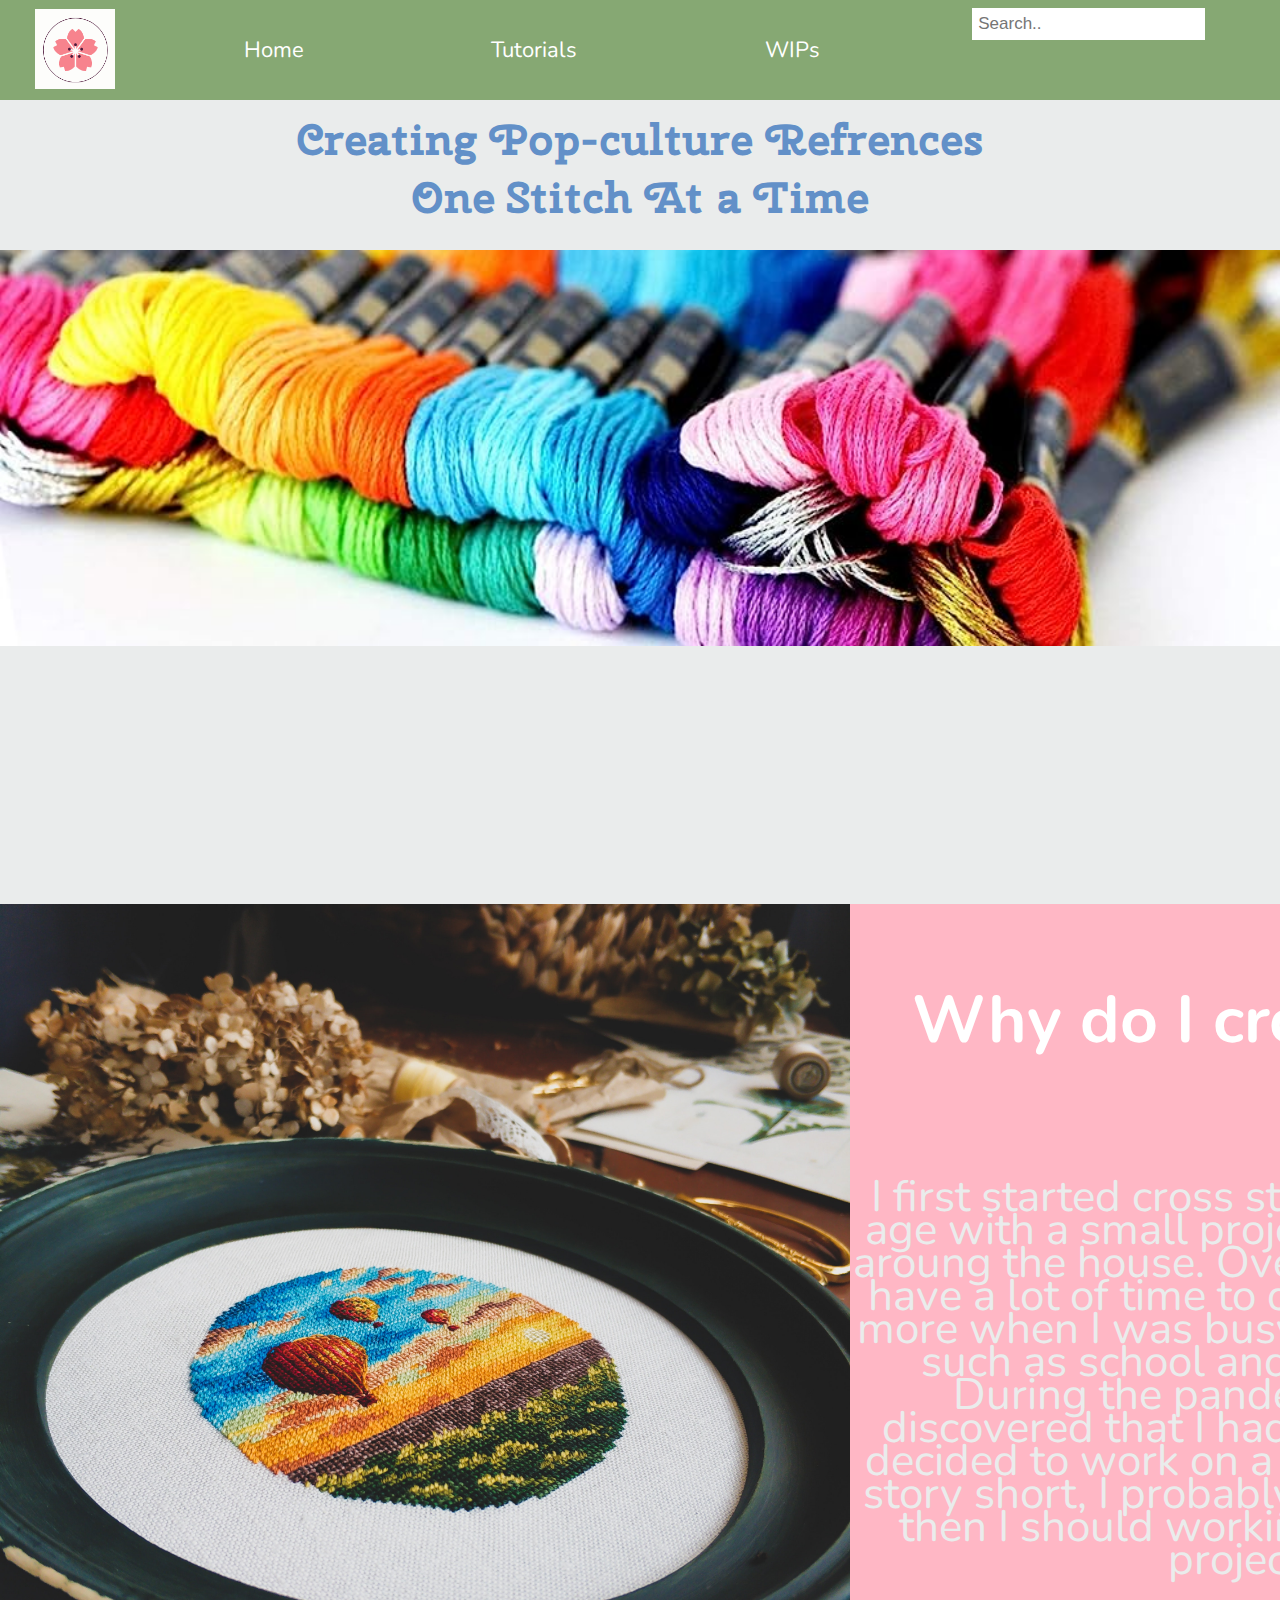
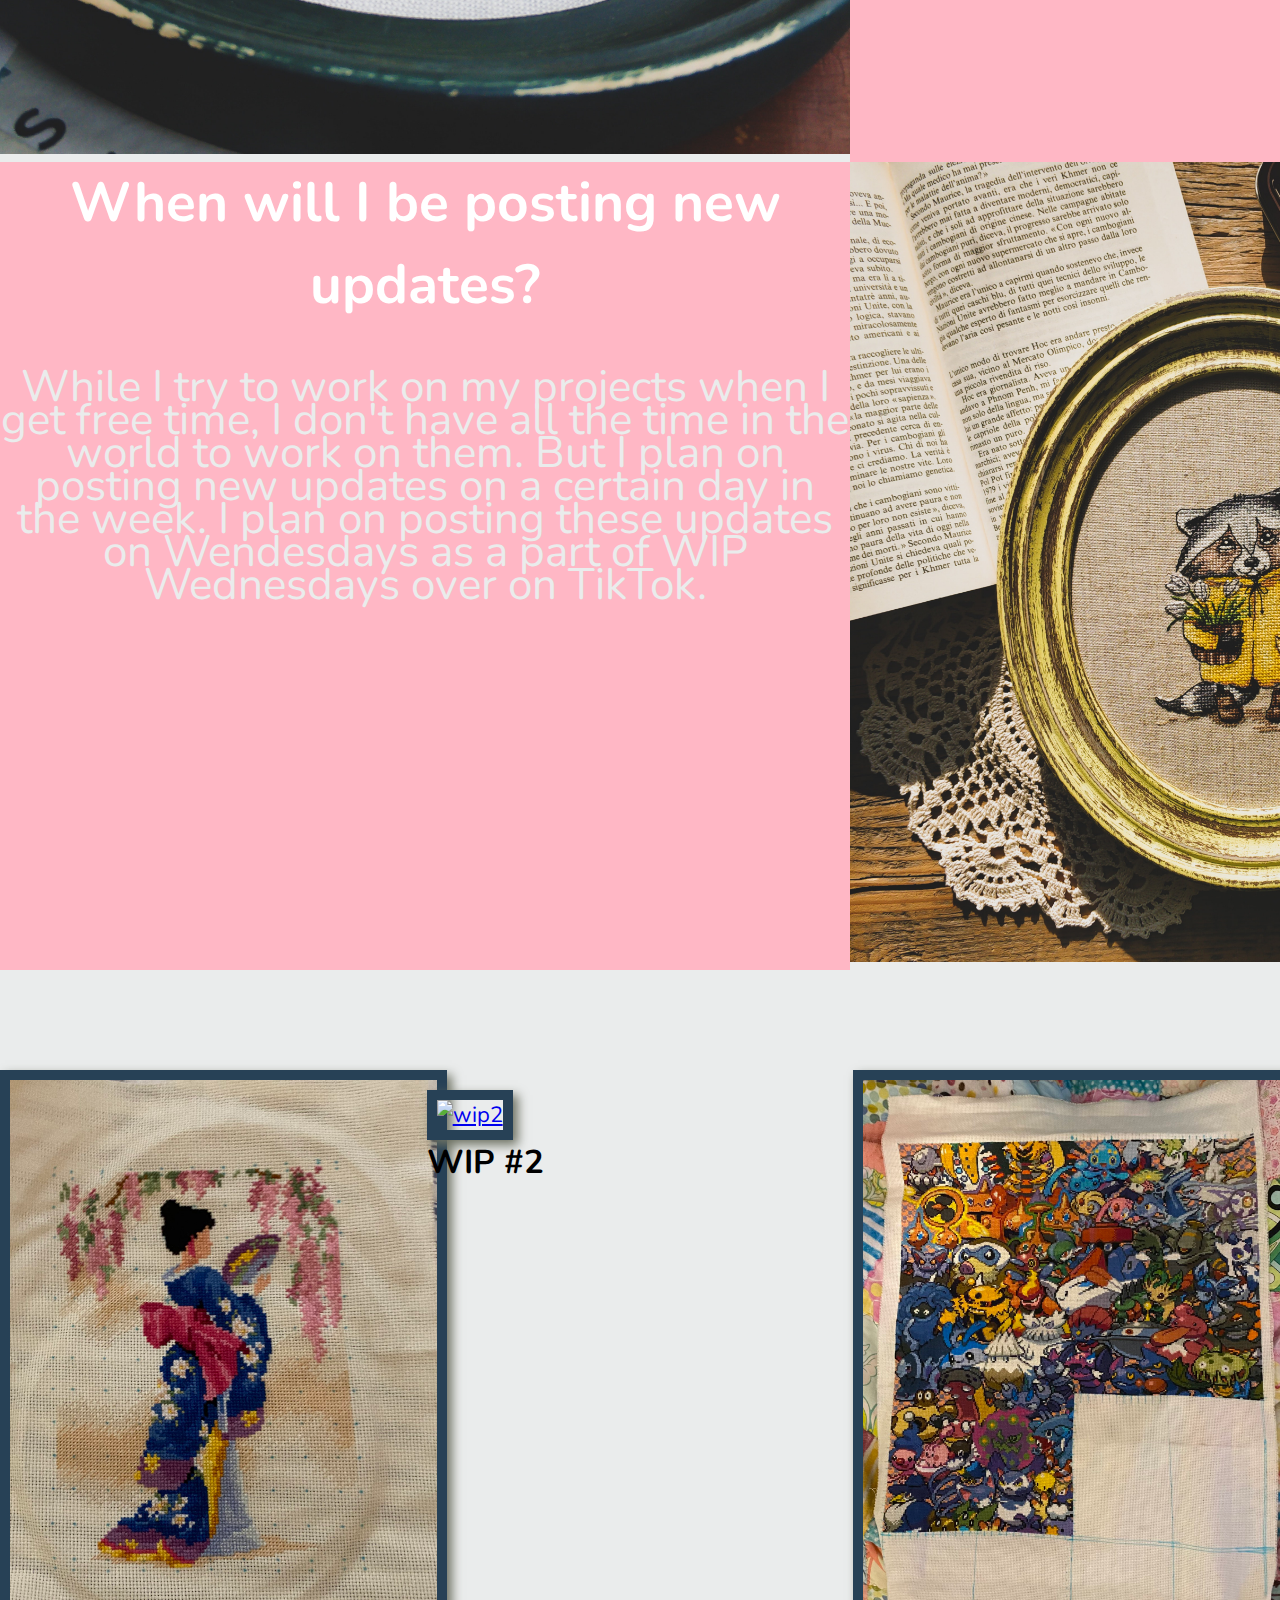
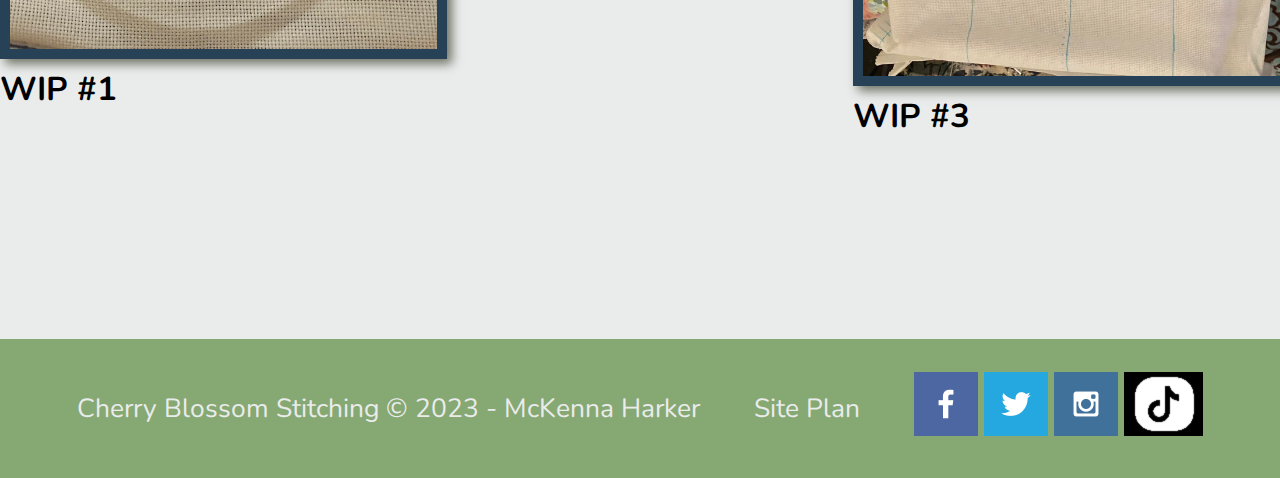
==== commit 287fc647: "finished page 2 and added a search bar at the top" ====
--- a/crossstitch/index.html
+++ b/crossstitch/index.html
@@ -18,6 +18,10 @@
                 <a href="index.html">Home</a>
                 <a href="tutorials_index.html">Tutorials</a>
                 <a href="wip_index.html">WIPs</a>
+                <div class="topnav">
+                    <input type="text" placeholder="Search..">
+                    <link rel="stylesheet" href="styles/styles.css">
+                </div>
             </nav>
         </header>
         <div id="hero">
@@ -71,8 +75,8 @@
                             <img class="card-img" src="images/pokemon_update.jpg" alt="wip3">
                     </a>
                         <h2>WIP #3</h2>
+                    </section>
                 </div>
-            
                 <footer> 
                 <p>Cherry Blossom Stitching &copy; 2023 - McKenna Harker</p>
                 <p><a href="site-plan.html">Site Plan</a></p>
@@ -91,7 +95,6 @@
                     </a>
                 </div> 
                 </footer>
-
-        </div>
+    </div>
 </body>
 </html>--- a/crossstitch/styles/style.css
+++ b/crossstitch/styles/style.css
@@ -240,7 +240,7 @@
     color: white;
 }
 
-.crossstitchimg  {
+.crossstitchimg{
     height: 850px;
 
 
@@ -250,6 +250,45 @@
     height: 800px;
     
 }
+
+/* Add a black background color to the top navigation bar */
+.topnav {
+    overflow: hidden;
+
+  }
+  
+  /* Style the links inside the navigation bar */
+  .topnav a {
+    float: left;
+    display: block;
+    color: black;
+    text-align: center;
+    padding: 14px 16px;
+    text-decoration: none;
+    font-size: 17px;
+  }
+  
+  /* Change the color of links on hover */
+  .topnav a:hover {
+    background-color: #ddd;
+    color: black;
+  }
+  
+  /* Style the "active" element to highlight the current page */
+  .topnav a.active {
+    background-color: #2196F3;
+    color: white;
+  }
+  
+  /* Style the search box inside the navigation bar */
+  .topnav input[type=text] {
+    float: right;
+    padding: 6px;
+    border: none;
+    margin-top: 8px;
+    margin-right: 16px;
+    font-size: 17px;
+  }
 @media screen and (max-width: 900px) {
     #hero, .home-grid {
         display: block;
@@ -290,5 +329,27 @@
     footer {
         margin-top: 25px;
     }
+    .topnav a, .topnav input[type=text] {
+        float: none;
+        display: block;
+        text-align: left;
+        width: 100%;
+        margin: 0;
+        padding: 14px;
+      }
+      .topnav input[type=text] {
+        border: 1px solid #ccc;
+      }
+      .topnav a, .topnav input[type=text] {
+        float: none;
+        display: block;
+        text-align: left;
+        width: 100%;
+        margin: 0;
+        padding: 14px;
+      }
+      .topnav input[type=text] {
+        border: 1px solid #ccc;
+      }
 }
            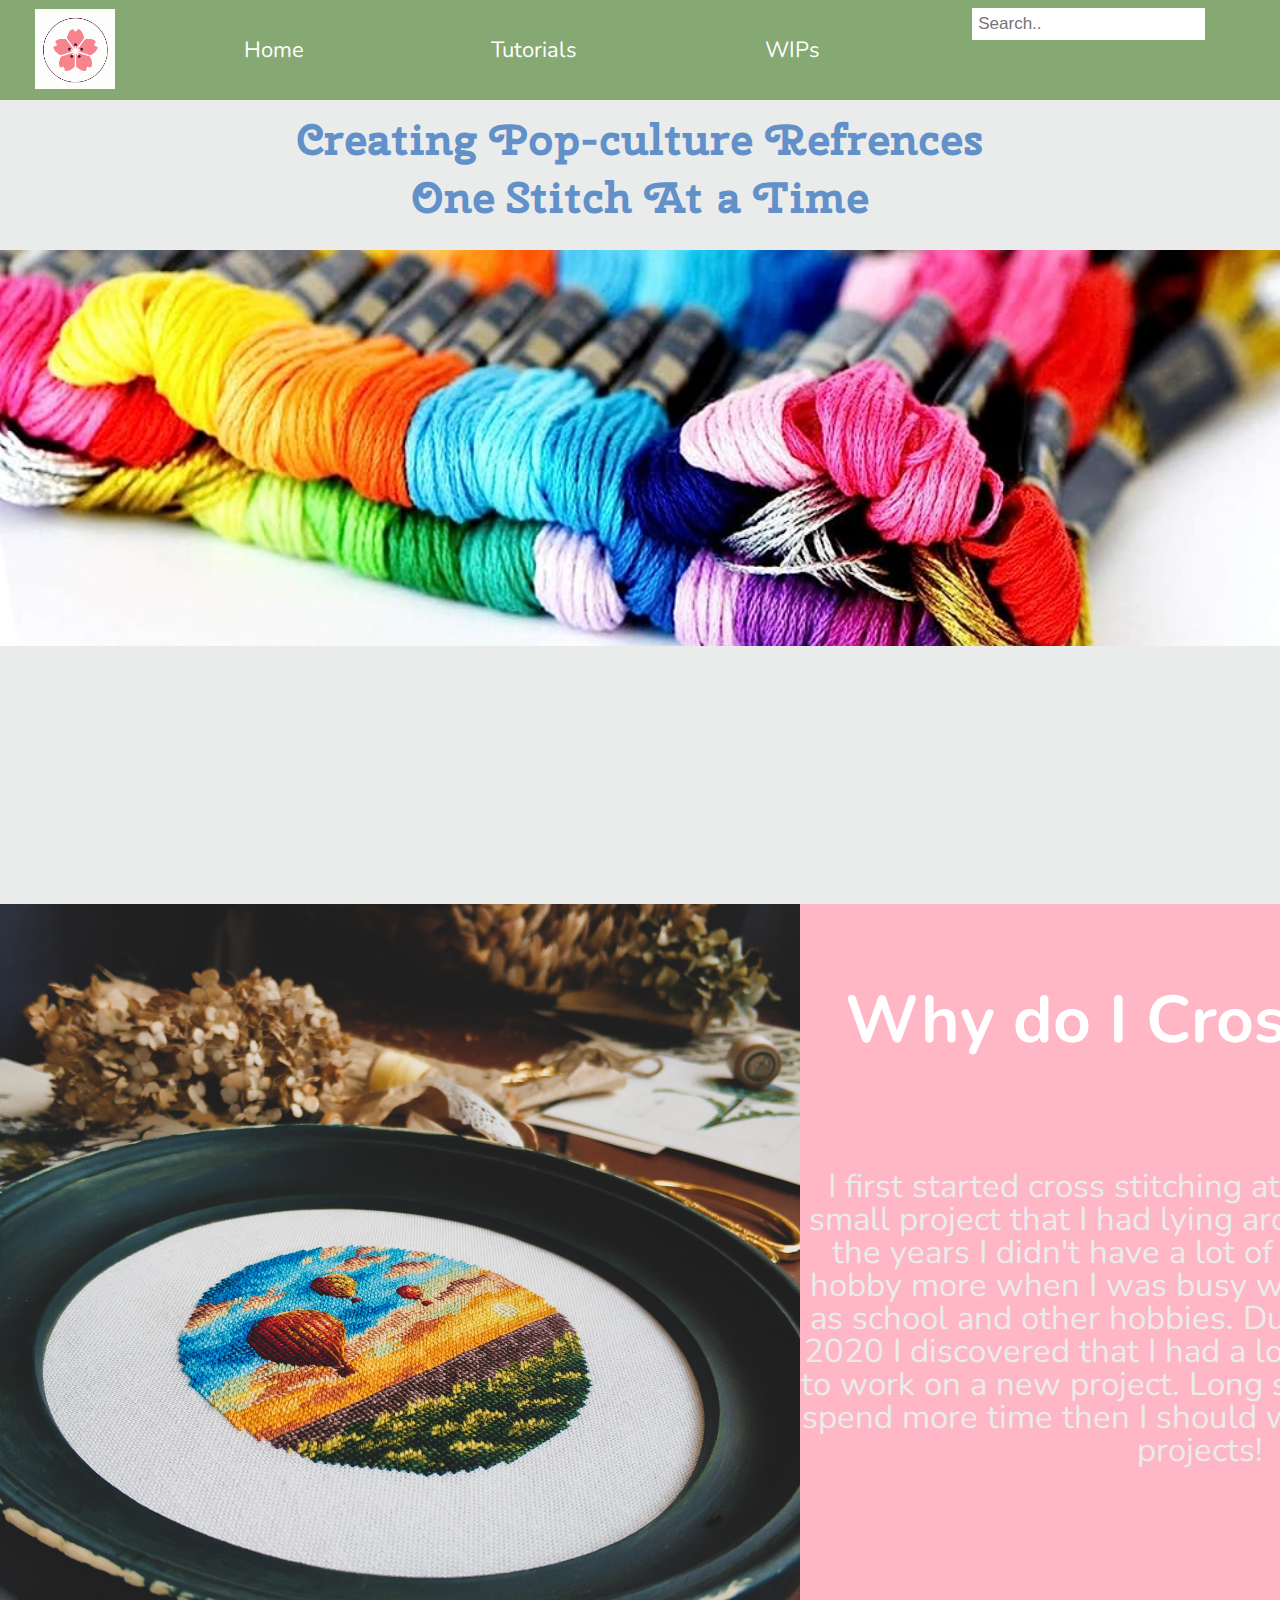
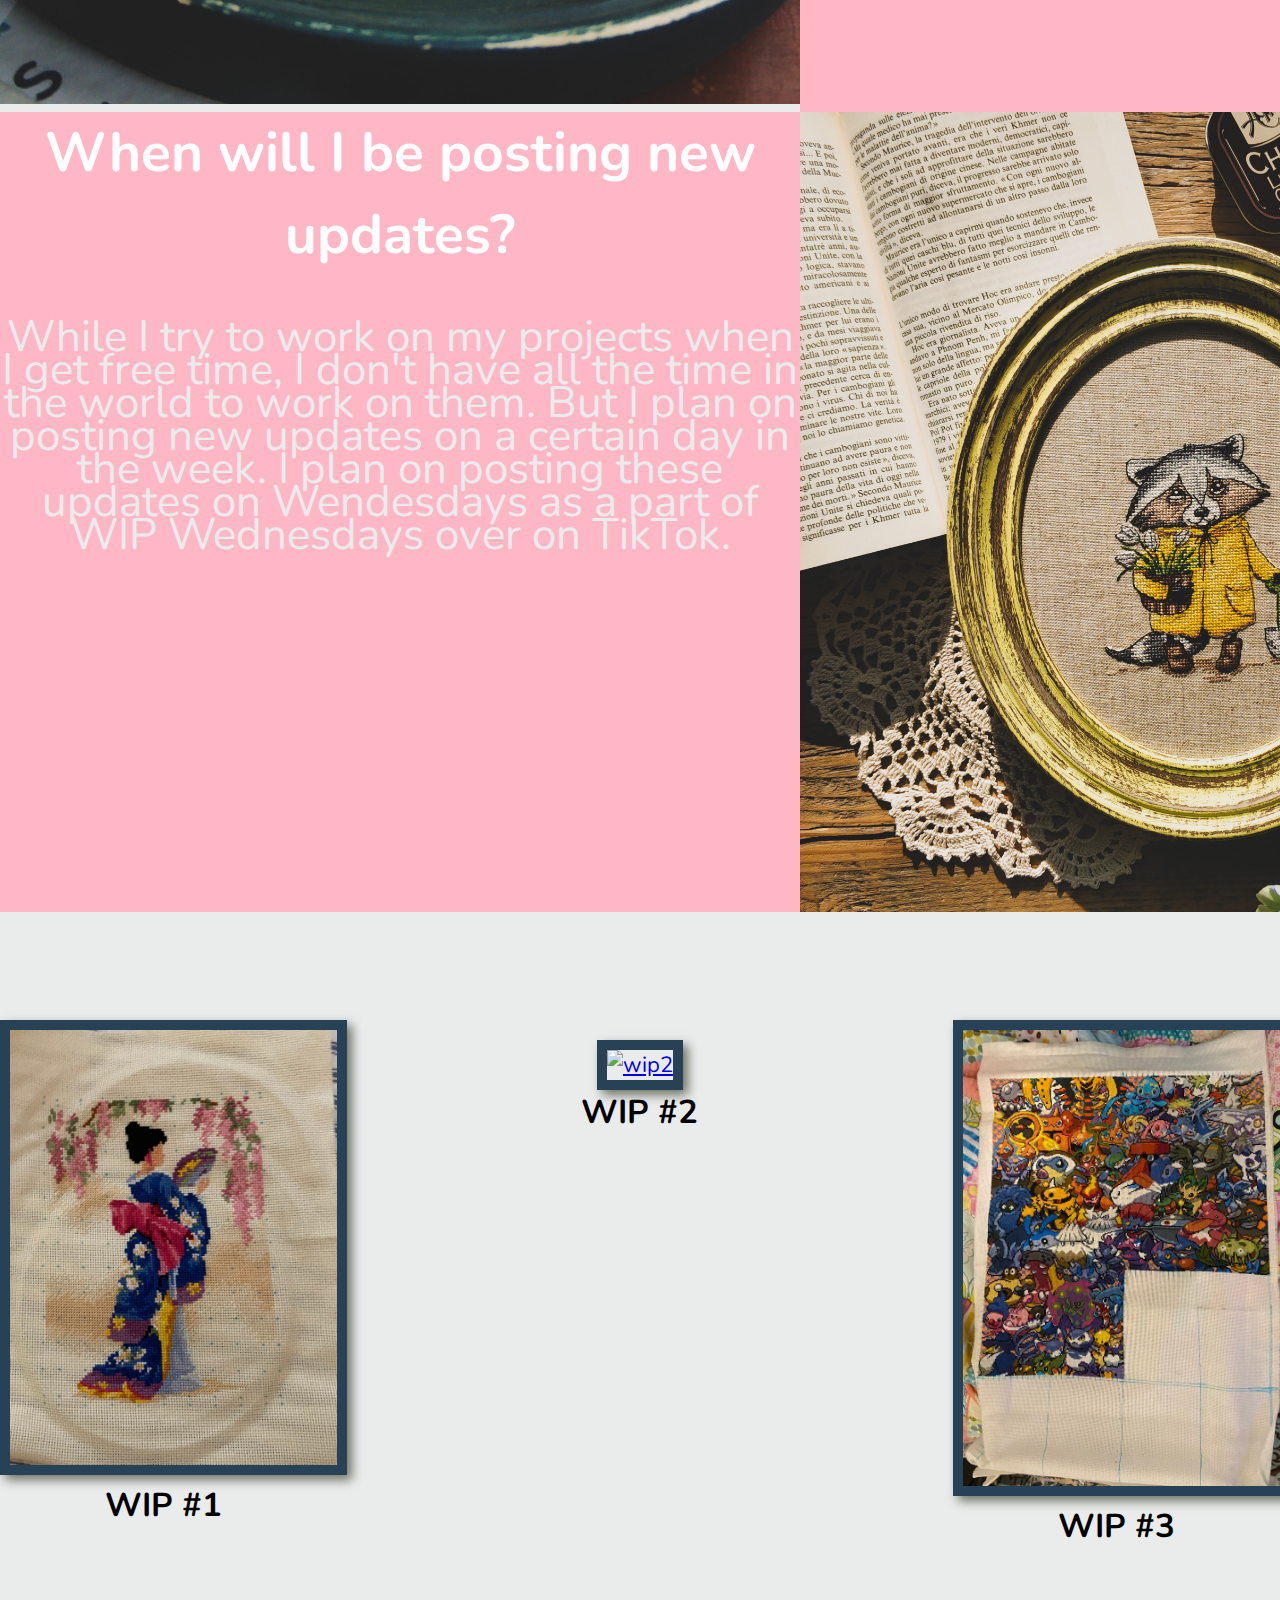
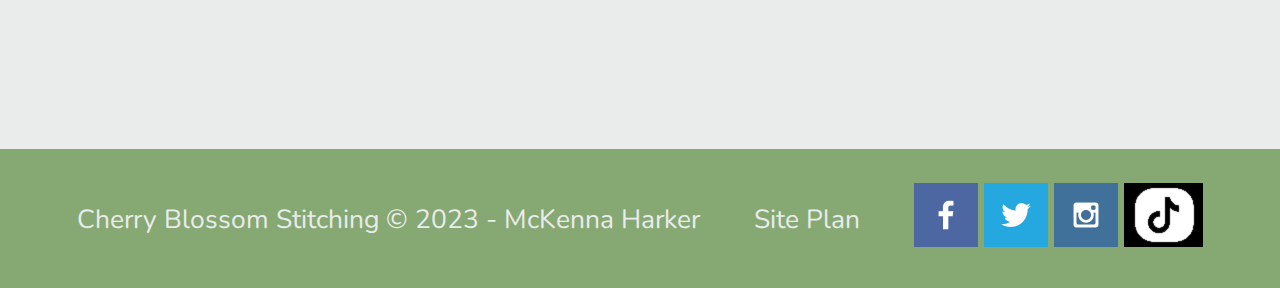
==== commit 3ea82b56: "added a few more things" ====
--- a/crossstitch/index.html
+++ b/crossstitch/index.html
@@ -37,7 +37,7 @@
                     <img class="crossstitchimg" src="images/hot_air_balloon.jpg" alt="hot air balloon">
                 </div>
                 <section class="whycrossstitchparagrpah"> 
-                    <h2>Why do I cross stitch?</h2>
+                    <h2>Why do I Cross-Stitch?</h2>
                     <p>I first started cross stitching at a young age with a small project that I had lying aroung the house. 
                        Over the years I didn't have a lot of time to develop my hobby more when I was busy with other things 
                        such as school and other hobbies. During the pandemic in 2020 I discovered that I had a lot of time and 
@@ -59,19 +59,19 @@
             </main>   
                 <div id="mycurrentwips">
                     <section class="wip1">
-                        <a href="wip_index.html" target="_blank">
+                        <a href="wip_index.html#geishaupdate" target="_blank">
                             <img class="card-img" src="images/geisha_update.jpg" alt="wip1">
                         </a>
                             <h2>WIP #1</h2> 
                     </section>
                     <section class="wip2">
-                        <a href="wip_index.html" target="_blank">
+                        <a href="wip_index.html#cherryblossomupdate" target="_blank">
                             <img class="card-img" src="images/cherryblossom_update.jpg" alt="wip2">
                         </a>
                         <h2>WIP #2</h2>
                     </section>
                     <section class="wip3">
-                        <a href="wip_index.html" target="_blank">
+                        <a href="wip_index.html#pokemonupdate" target="_blank">
                             <img class="card-img" src="images/pokemon_update.jpg" alt="wip3">
                     </a>
                         <h2>WIP #3</h2>
--- a/crossstitch/styles/style.css
+++ b/crossstitch/styles/style.css
@@ -129,6 +129,7 @@
     line-height: 1.5em;
     grid-column: 3/4;
     grid-row: 1/2;
+    width: 800px;
 }
 
 .whycrossstitchparagrpah h2{
@@ -140,7 +141,7 @@
 .whycrossstitchparagrpah p{
     
     color: #EAECEC;
-    font-size: 2em;
+    font-size: 1.5em;
     padding-top: 100px;
     grid-row: 1/2;
     grid-column: 5/6;
@@ -192,10 +193,12 @@
 #mycurrentwips{
     display: grid;
     grid-template-columns: 1fr 1fr 1fr;
+    text-align: center;
 }
 
 .wip1{
     padding-top: 100px;
+    padding-right: 100px;
     height: 200px;
 }
 
@@ -206,6 +209,7 @@
 
 .wip3{
     padding-top: 100px;
+    padding-left: 100px;
 }
 
 #aboutme{
@@ -218,6 +222,7 @@
     line-height: 1.5em;
     grid-column: 1/2;
     grid-row: 2/3;
+    height: 800px;
 
 }
 
@@ -241,13 +246,15 @@
 }
 
 .crossstitchimg{
-    height: 850px;
+
+    width: 800px;
 
 
 }
 
 .crossstitchimg2{
-    height: 800px;
+
+    width: 800px;
     
 }
 
@@ -321,7 +328,7 @@
     #background {
         display: none;
     }
-    .mountains, .whycrossstitchparagrpah {
+    .whycrossstitchparagrpah {
         width: 80%;
         display: block;
         margin: 0 auto;
